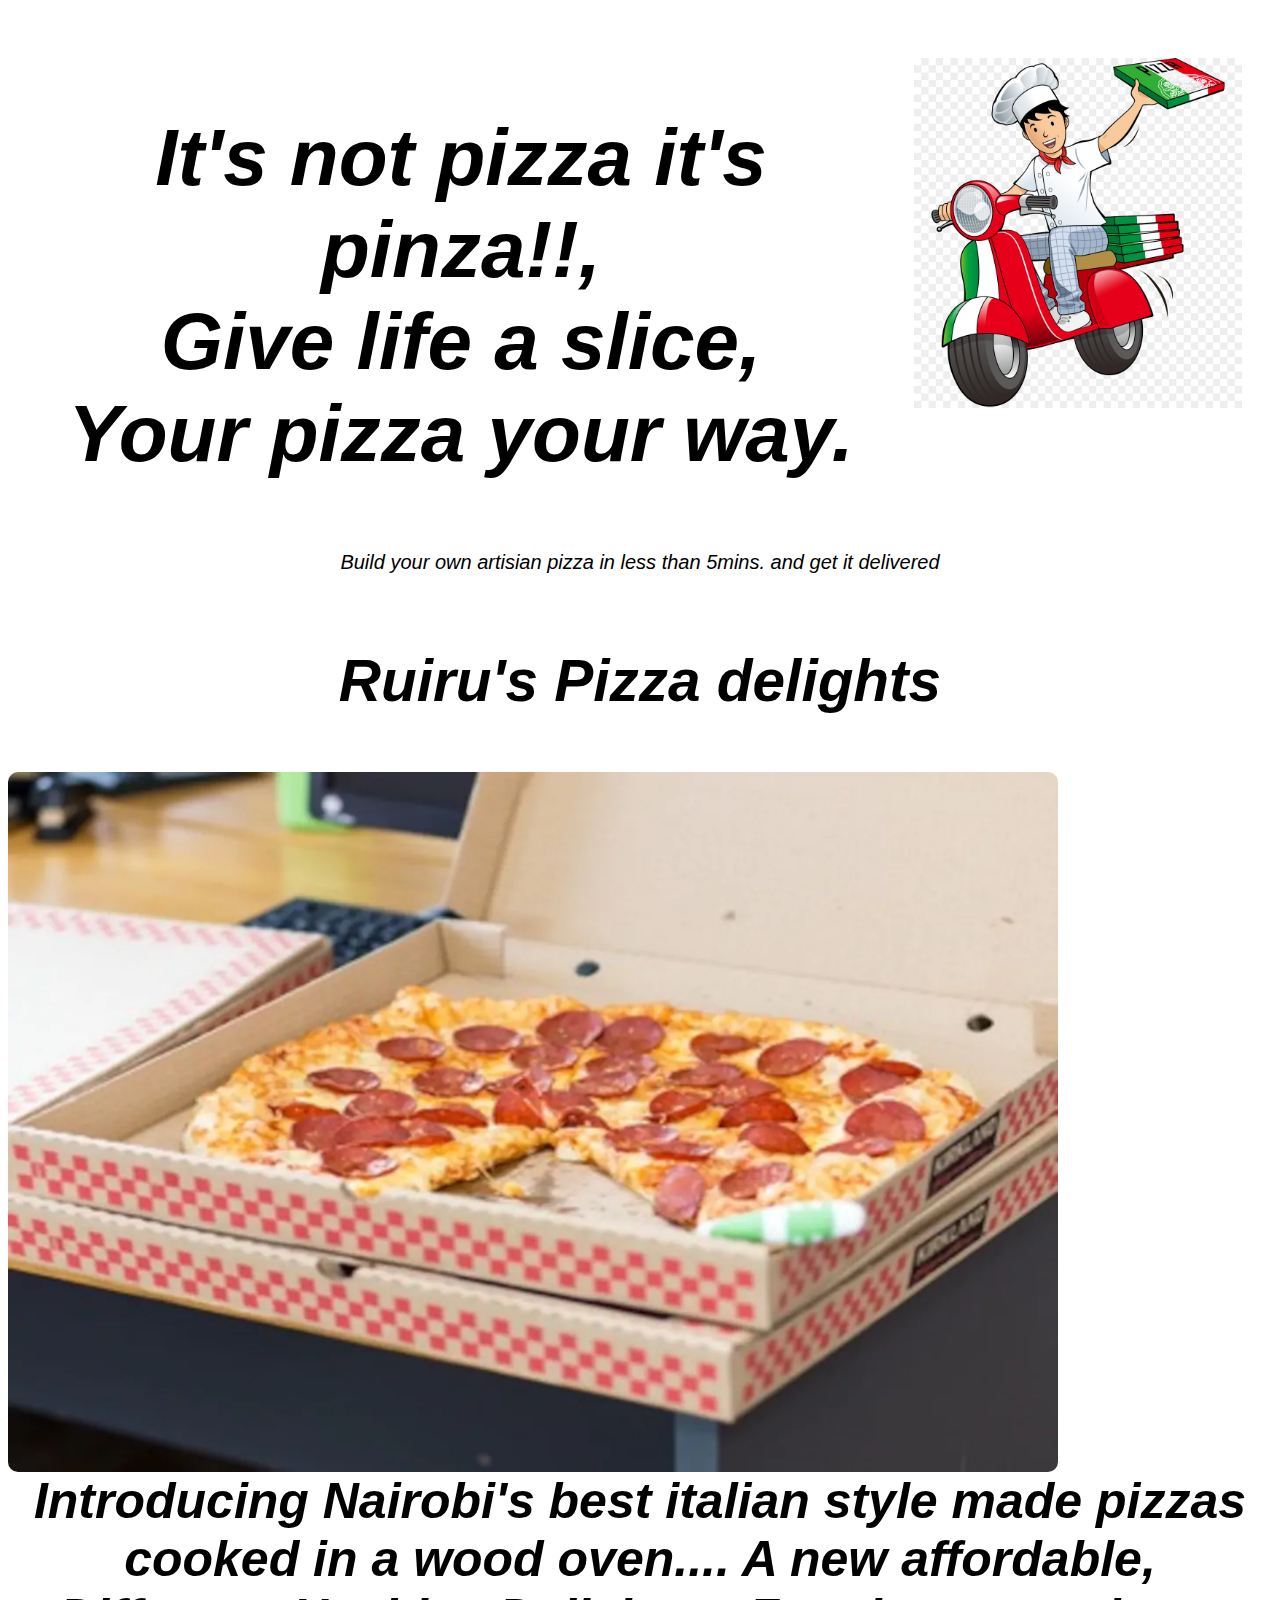
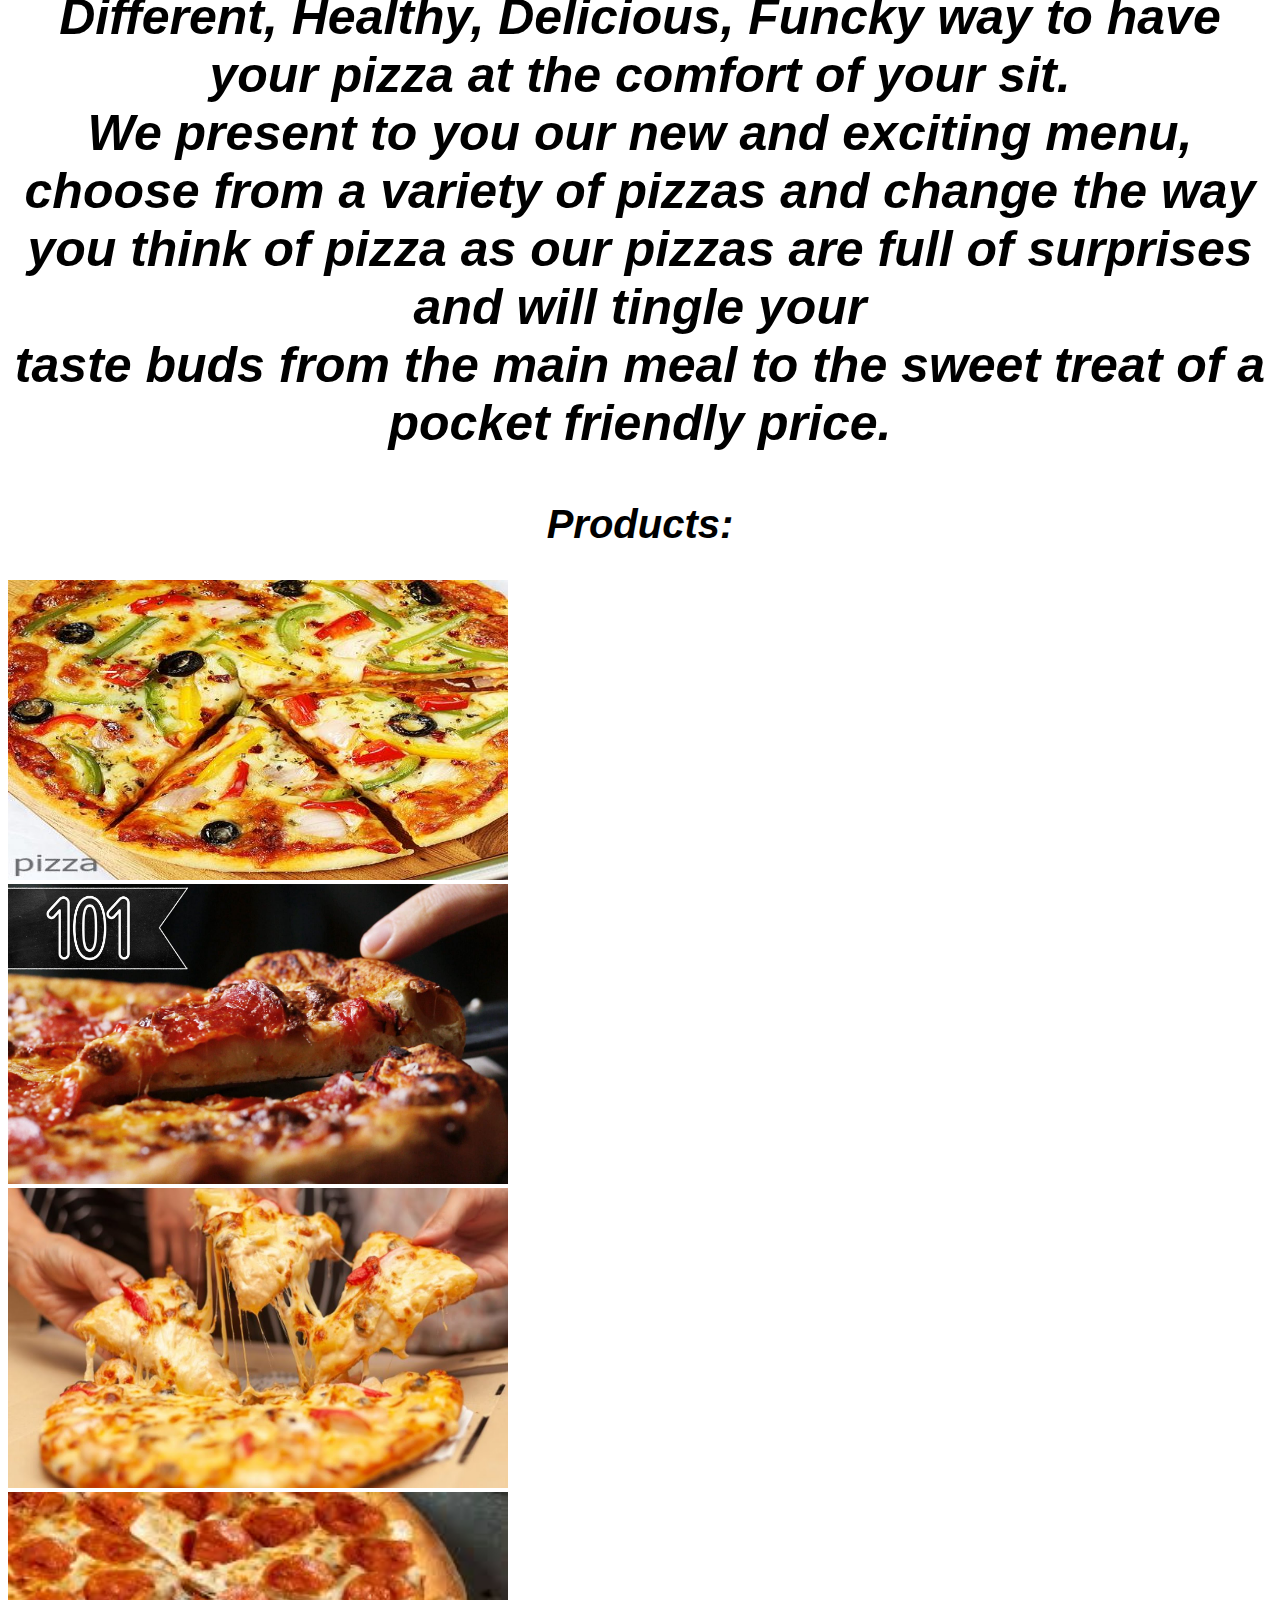
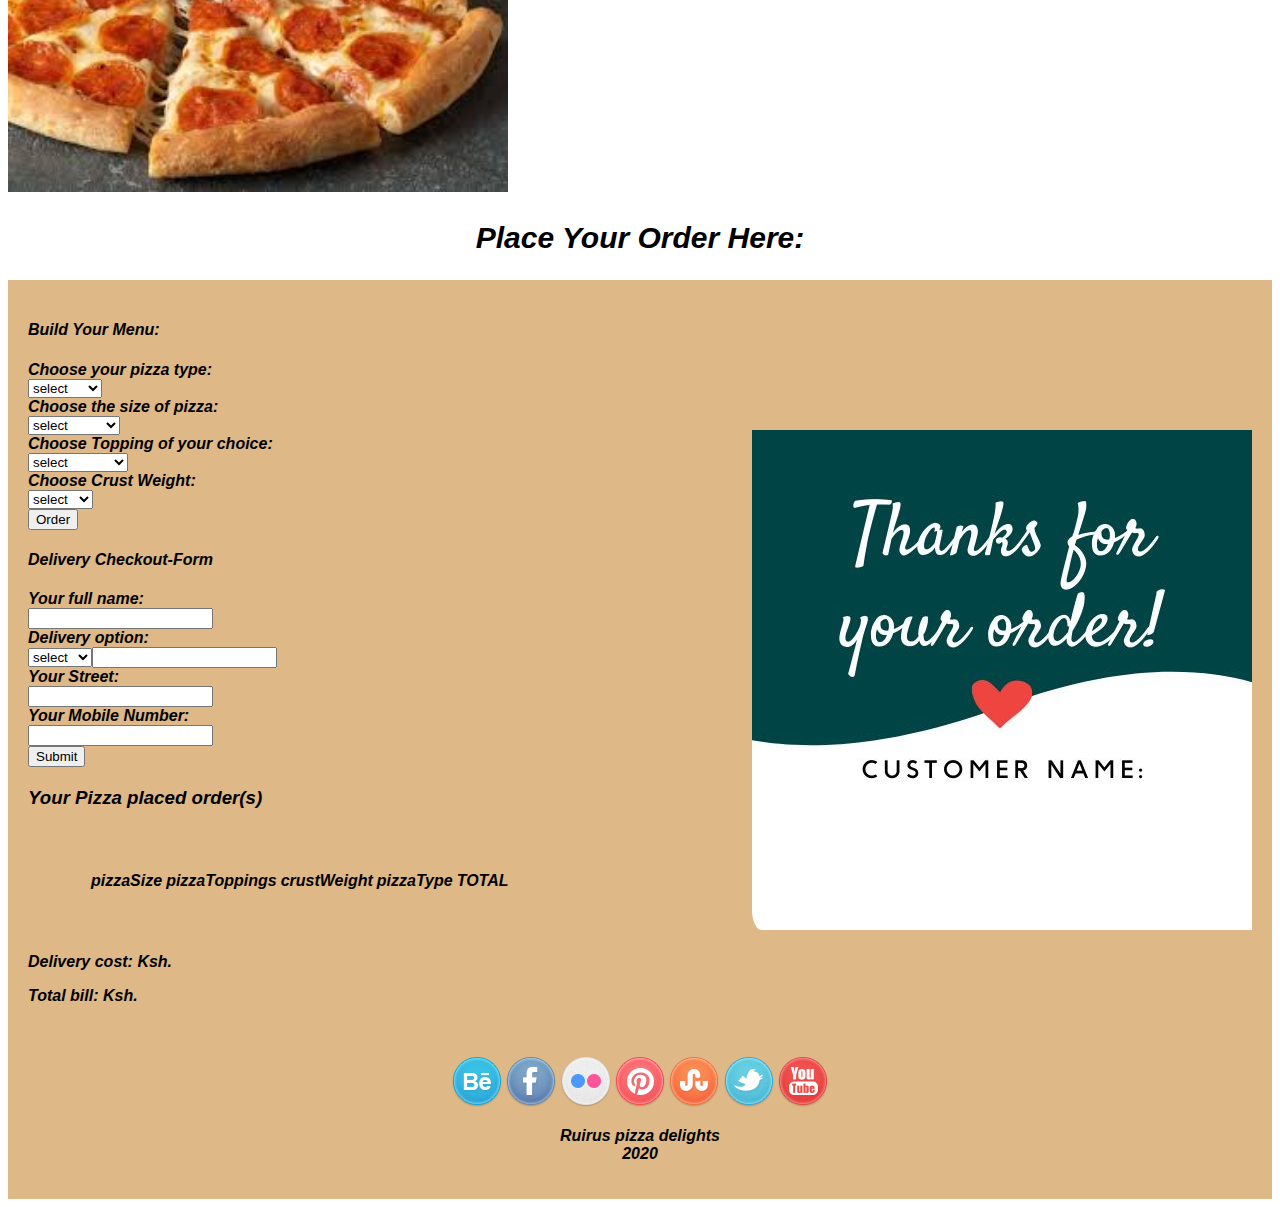
==== index.html @ 7c880b32 "add final changes" ====
<!DOCTYPEhtml>
   <html>

   <head>
      <title>Pizza la delicios</title>
      <meta charset="utf-8">
      <meta name="viewport" content="width=device-width, initial-scale=1 shrink-to-fit=no">
      <link href="css/styles.css" rel="stylesheet" type="text/css">
      <link rel="stylesheet" href="https://cdn.jsdelivr.net/npm/bootstrap@4.5.3/dist/css/bootstrap.min.css"
         integrity="sha384-TX8t27EcRE3e/ihU7zmQxVncDAy5uIKz4rEkgIXeMed4M0jlfIDPvg6uqKI2xXr2" crossorigin="anonymous">
      <script src="javaScript/jquery/jquery-3.5.1.js"></script>
      <script src="javaScript/scripts.js" type="text/javaScript"></script>
   </head>

   <body>
      <div id="jumbotron-fluid">
         <div class="header">
            <img src="images/delivery4.png" alt="delivery image" id="logo">
            <h1>It's not pizza it's pinza!!, <br />Give life a slice, <br /> Your pizza your way. </h1>
            <small class="small">Build your own artisian pizza in less than 5mins. and get it delivered</small>
         </div>
      </div>
      <div class="head">
         <h3>Ruiru's Pizza delights</h3>
         <img src="images/delivery6.webp" alt="delivery image" class="pizzaBox">
         <p>Introducing Nairobi's best italian style made pizzas cooked in a wood oven.... A new affordable,
            Different, Healthy, Delicious, Funcky way to have your pizza at the comfort of your sit.<br /> We
            present to you our new and exciting menu, choose from a variety of pizzas and change the way you think
            of pizza as our pizzas are full of surprises and will tingle your <br />taste buds from the main meal to
            the sweet treat of a pocket friendly price.</p>
      </div>
      <div class="container-fluid">
         <h2 class="products">Products:</h2>
         <div class="row">
            <div class="col-md-3">
               <div class="card-img1">
                  <img src="images/pizza4.jpg" alt="images of chicken pizza" class="image-fluid">
               </div>
            </div>
            <div class="col-md-3">
               <div class="card-img2">
                  <img src="images/pizza1.jpg" alt="images of bbq pizza" class="image-fluid">
               </div>
            </div>
            <div class="col-md-3">
               <div class="card-img3">
                  <img src="images/pizza2.jpg" alt="images of veggie pizza" class="image-fluid">
               </div>
            </div>
            <div class="col-md-3">
               <div class="card-img4">
                  <img src="images/pizza3.jpeg" alt="images of meat pizza" class="image-fluid">
               </div>
            </div>
         </div>
      </div>
      <h2>Place Your Order Here:</h2>
      <img src="images/thankyou.jpeg" alt="delivery image" id="thankyou">
      <div class="form">
         <div id="row">
            <div class="col-md-8">
               <h4 class="menu">Build Your Menu:</h4>
               <form id="myForm">
                  <div class="form-group">
                     <label for="pizzaType">Choose your pizza type:</label> </br>
                     <select id="pizzaType" name="pizzatype" class="form-control" required>
                        <option value="select">select</option>
                        <option value="Bbq">Bbq</option>
                        <option value="Chicken">Chicken</option>
                        <option value="Hawaian">Hawaian</option>
                        <option value="Veggie">veggie</option>
                     </select>
                  </div>
                  <div class="form-group">
                     <label for="pizzaSize">Choose the size of pizza:</label> <br />
                     <select id="pizzaSize" name="pizzaSize" class="form-control" required>
                        <option value="Select">select</option>
                        <option value="Small">Small</option>
                        <option value="Regular">Regular</option>
                        <option value="Large">Large</option>
                        <option value="Extra-Large">Extra-Large</option>
                     </select>
                  </div>
                  <div class="form-group">
                     <label for="toppings">Choose Topping of your choice:</label> <br />
                     <select id="pizzaToppings" name="pizzaToppings" class="form-control" required>
                        <option value="select">select</option>
                        <option value="Bacon">Bacon</option>
                        <option value="Cheese">Extra cheese</option>
                        <option value="Meat">Meat</option>
                        <option value="Chicken">Chicken</option>
                     </select>
                  </div>
                  <div class="form-group">
                     <label for="crust">Choose Crust Weight:</label> <br />
                     <select id="crustWeight" name="crustWeight" class="form-control" required>
                        <option value="select">select</option>
                        <option value="Thin">Thin</option>
                        <option value="Thick">Thick</option>
                        <option value="Double">Double</option>
                        <option value="Crispy">Crispy</option>
                     </select>
                  </div>
                  <button class="btn btn-primary">Order</button>
               </form>
            </div>
            <div class="col-md-8 checkout-options hidden">
               <form id="checkout-form">
                  <h4 class="delivery">Delivery Checkout-Form</h4>
                  <div class="form-group">
                     <label for="name">Your full name:</label> <br />
                     <input type="text" class="form-control" id="name" required />
                  </div>
                  <div class="form-group">
                     <label for="delivery">Delivery option:</label>
                     <br />
                     <select id="delivery-option" name="delivery" class="form-control" required>
                        <br />
                        <option value="select">select</option>
                        <option value="collect">Collect</option>
                        <option value="deliver">Deliver</option>
                  </div>
                  <button class="btn btn-primary">Send</button>
               </form>
            </div>     
         <div class="col-md-8">
            <h4 class="address">Delivery Point:</h4>
            <form id="delivery-form">
               <div class="form-group">
                  <label for="name">Your county:</label> <br />
                  <input type="text" class="form-control" id="county" required />
               </div>
               <div class="form-group">
                  <label for="name">Your Street:</label> <br />
                  <input type="text" class="form-control" id="street" required />
               </div>
               <div class="form-group">
                  <label for="name">Your Mobile Number:</label> <br />
                  <input type="number" class="form-control" id="number" required />
               </div>
               <button class="btn btn-primary">Submit</button>
            </form>
         </div>
      </div>
      <div class="col-md-8 hidden" id="orders">
         <h3 id="header">Your Pizza placed order(s)</h3>
         <table class="table" class="navbar-nav">
            <thead>
               <tr>
                  <th scope="col">pizzaSize</th>
                  <th scope="col">pizzaToppings</th>
                  <th scope="col">crustWeight</th>
                  <th scope="col">pizzaType</th>
                  <th scope="col"><b>TOTAL</b></th>
               </tr>
            </thead>
            <tbody id="bill-summary"></tbody>
      </div>
      </table>
      <p class="delivery-cost hidden">
         Delivery cost: Ksh. <span id="delivery-amount"></span>
      </p>
      <p class="total-amount hidden">
         Total bill: Ksh. <span id="total-amount"></span>
      </p>
      <br /><br />
      <div id="footer">
         <img src="images/social/behance.png">
         <img src="images/social/facebook.png">
         <img src="images/social/flickr.png">
         <img src="images/social/pinterest.png">
         <img src="images/social/stumble_upon.png">
         <img src="images/social/twitter.png">
         <img src="images/social/you_tube.png">
         <p>Ruirus pizza delights <br />2020</p>
      </div>
   </body>
   <script src="https://code.jquery.com/jquery-3.2.1.slim.min.js"
      integrity="sha384-KJ3o2DKtIkvYIK3UENzmM7KCkRr/rE9/Qpg6aAZGJwFDMVNA/GpGFF93hXpG5KkN"
      crossorigin="anonymous"></script>
   <script src="https://cdnjs.cloudflare.com/ajax/libs/popper.js/1.12.9/umd/popper.min.js"
      integrity="sha384-ApNbgh9B+Y1QKtv3Rn7W3mgPxhU9K/ScQsAP7hUibX39j7fakFPskvXusvfa0b4Q"
      crossorigin="anonymous"></script>
   <script src="https://maxcdn.bootstrapcdn.com/bootstrap/4.0.0/js/bootstrap.min.js"
      integrity="sha384-JZR6Spejh4U02d8jOt6vLEHfe/JQGiRRSQQxSfFWpi1MquVdAyjUar5+76PVCmYl"
      crossorigin="anonymous"></script>

   </html>
---- css/styles.css ----
#jumbotron-fluid { 
        /* background-image: url(../images/delivery\ logo.jpg); */
        /* height: 600px; */
        text-align: center;
        color: black;
        display:cover;
       }
.head {
    text-align: center;
    padding-top: 10px;
    font-size: 50px;
    }
.pizza {
    float: left;
    margin-right: 10px;
    border-radius: 10px;
    
    }
body { 
    font-family: 'Trebuchet MS', 'Lucida Sans Unicode', 'Lucida Grande', 'Lucida Sans', Arial, sans-serif;
    font-style: italic;
    font-weight: bold;
    }
.header {
    text-align: center;
    font-weight: border;
    font-family: -apple-system, BlinkMacSystemFont, 'Segoe UI', Roboto, Oxygen, Ubuntu, Cantarell, 'Open Sans', 'Helvetica Neue', sans-serif;
    font-size: 40px;
    padding-top: 50px;
    }
.small {
    font-weight: lighter;
    font-style: italic;
    font-size: 20px;
    color: black;
    }
#logo {
    float: right;
    height: 350px;
    background: transparent;
    padding-right: 30px;
    font-weight: lighter;    
    } 
.pizzaBox {
           float: left;
           height: 700px;
           border-radius: 10px;
           margin-right: 10px;
          }
.image-fluid {
               max-width: 100%;
               height: 300px;
               width: 500px;
               background-color: transparent;
             }
.products {
           font-weight: bolder;
           font-family: -apple-system, BlinkMacSystemFont, 'Segoe UI', Roboto, Oxygen, Ubuntu, Cantarell, 'Open Sans', 'Helvetica Neue', sans-serif;
           font-style: italic;
           font-size: 40px;
          }                 
.footer {
         text-align: center;
         padding-top: 20px;
    }
    
.table {
    padding: 30px;
    margin: 30px;
    }
 #header {
           margin-top: 20px;
         }
.form-group {
            overflow: hidden;
           }
h2 {
         font-size: 30px;
         font-weight: bolder;
         text-align: center;
         font-family: -apple-system, BlinkMacSystemFont, 'Segoe UI', Roboto, Oxygen, Ubuntu, Cantarell, 'Open Sans', 'Helvetica Neue', sans-serif;
    }
.form {
        background-color: burlywood;
        display: transparent;
        padding: 20px;
}
#footer {
          text-align: center;
}
#thankyou {
            float: right;
            border-radius: 20px;
            background-color: transparent;
            padding-right: 20px;
            padding-top: 150px;
            padding-left: 10px;
}
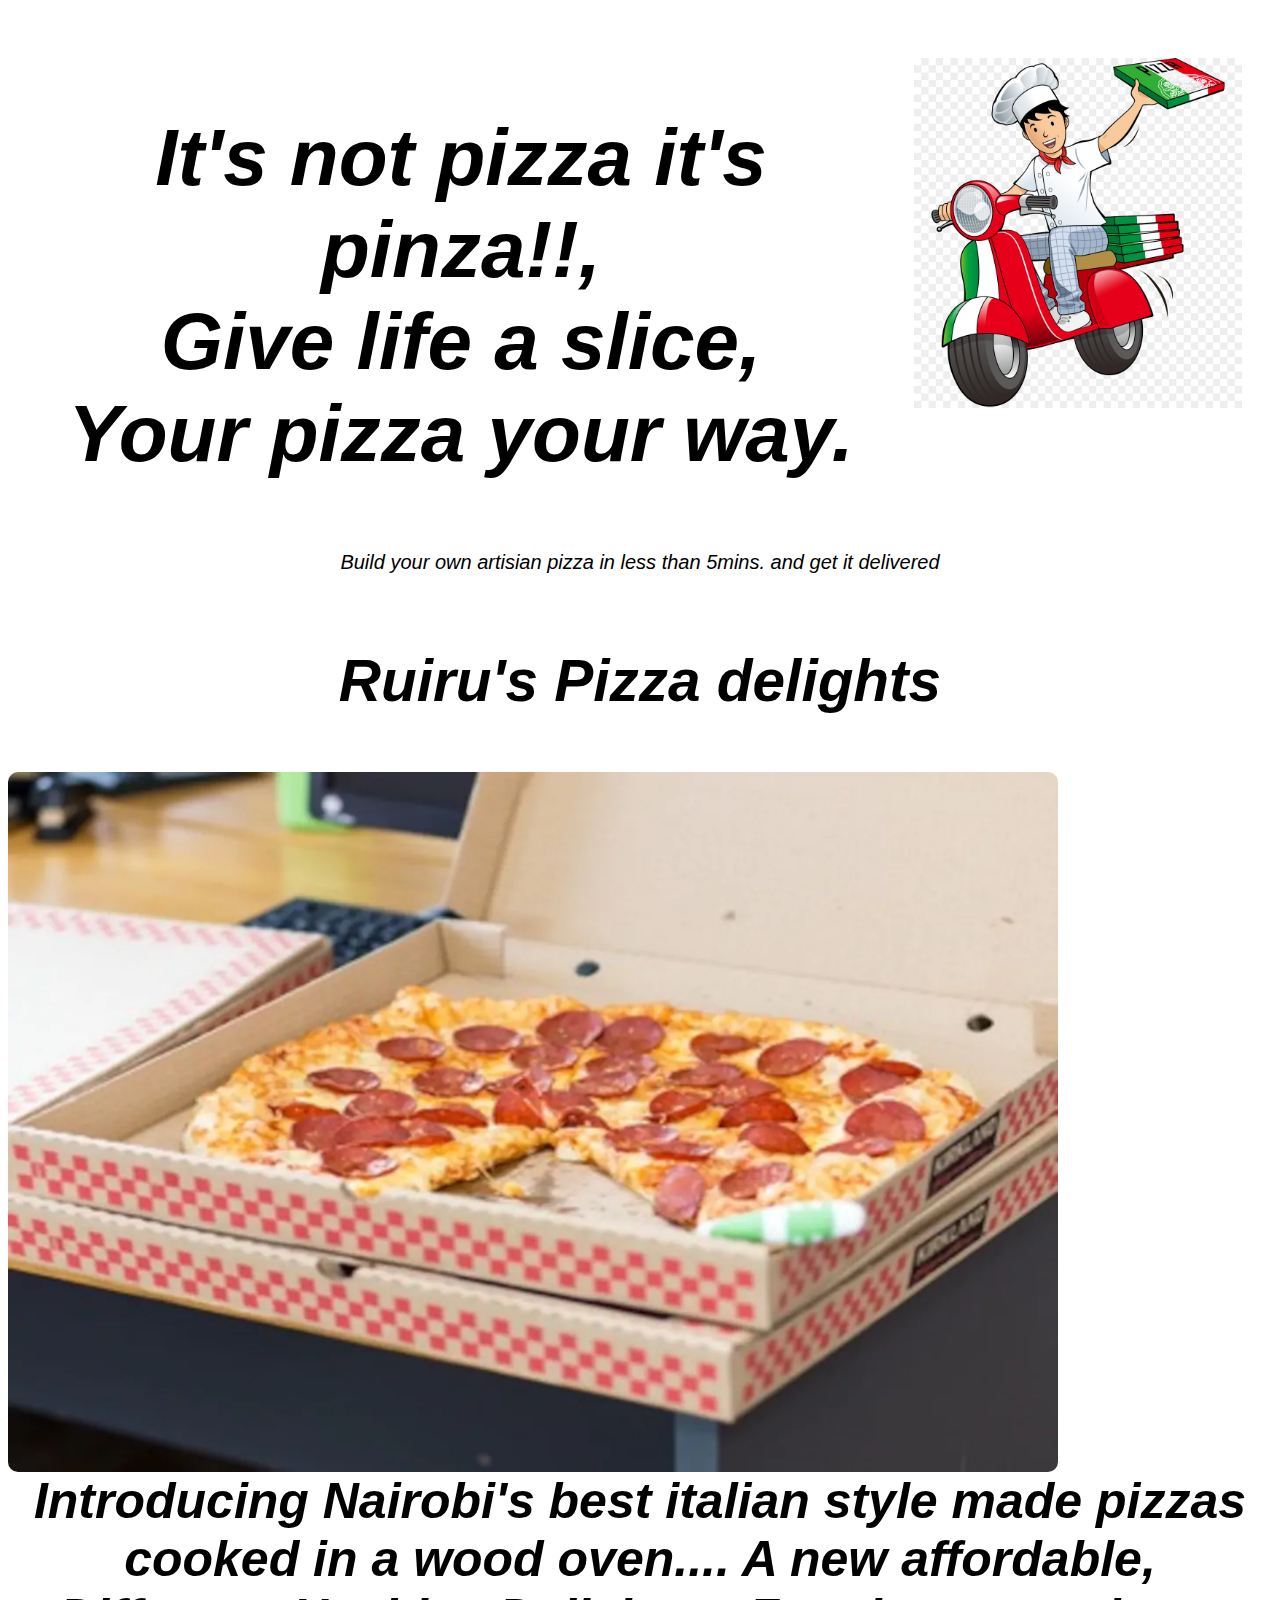
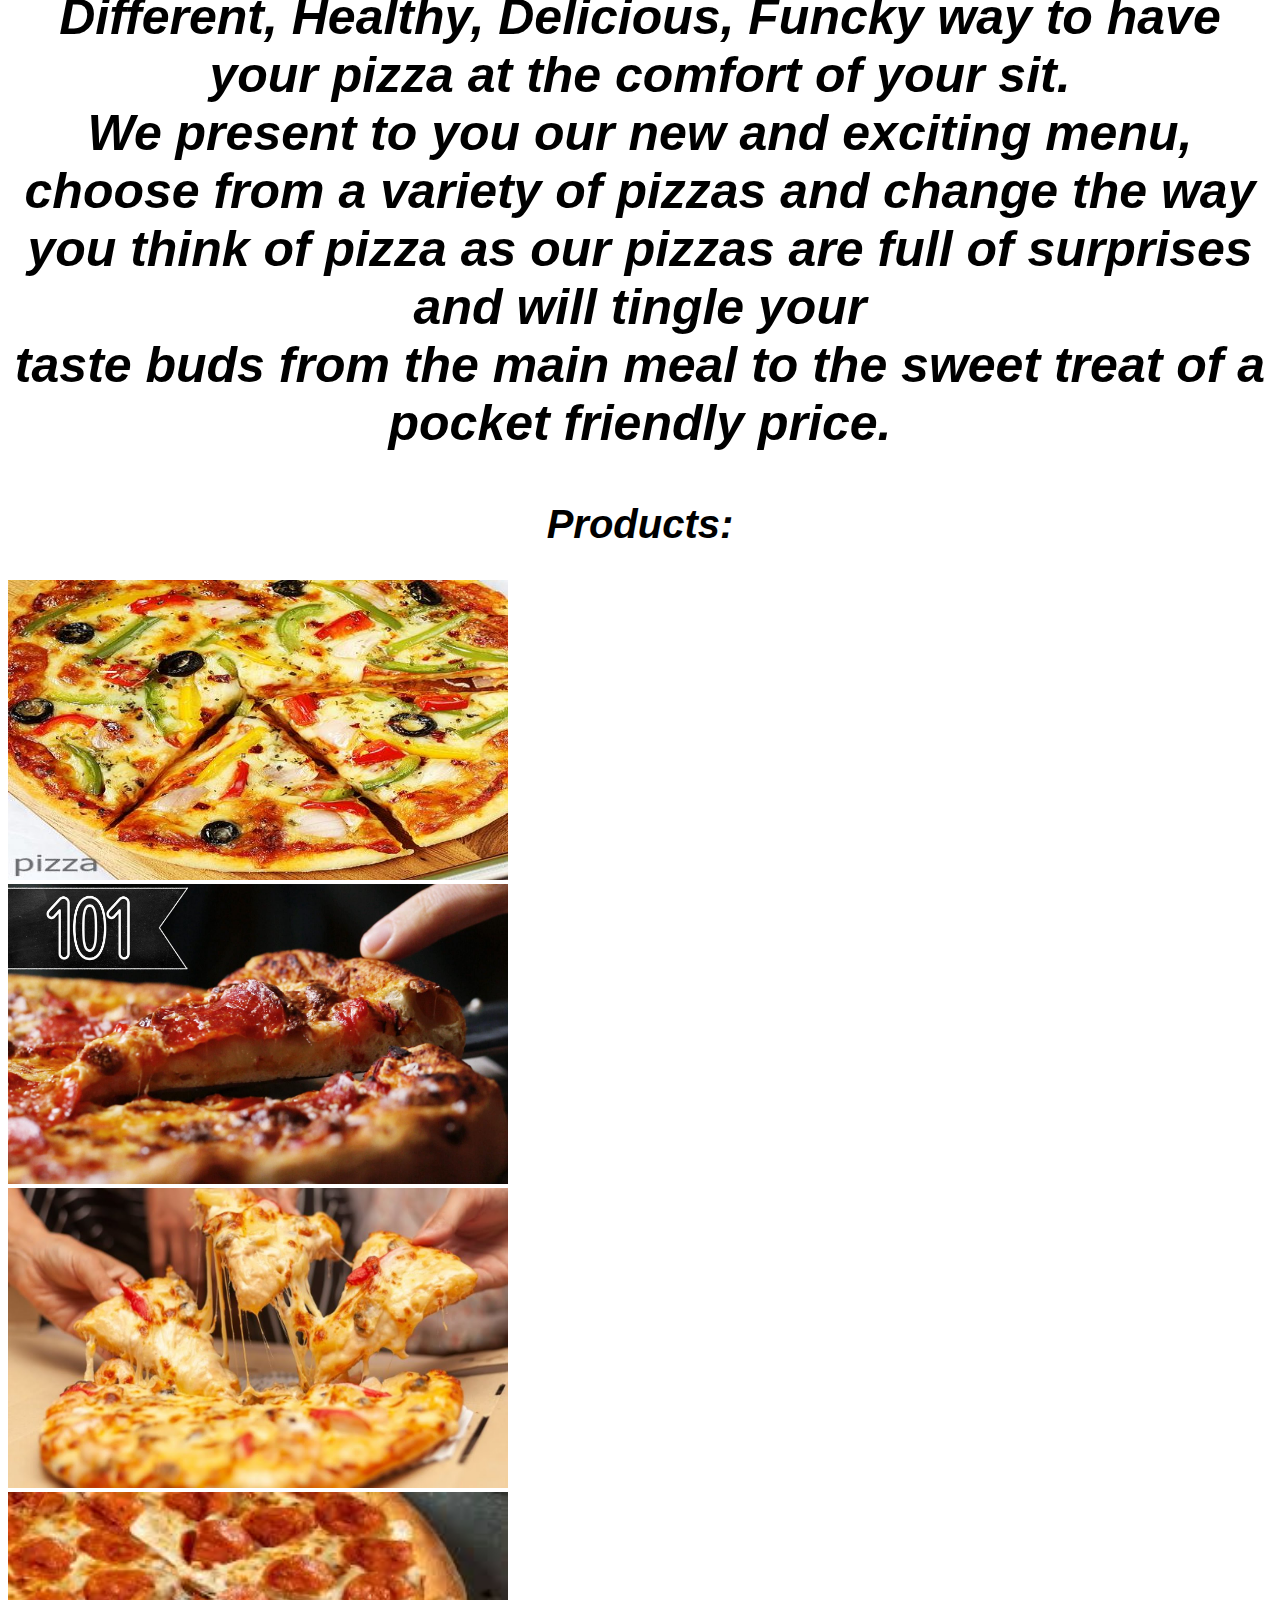
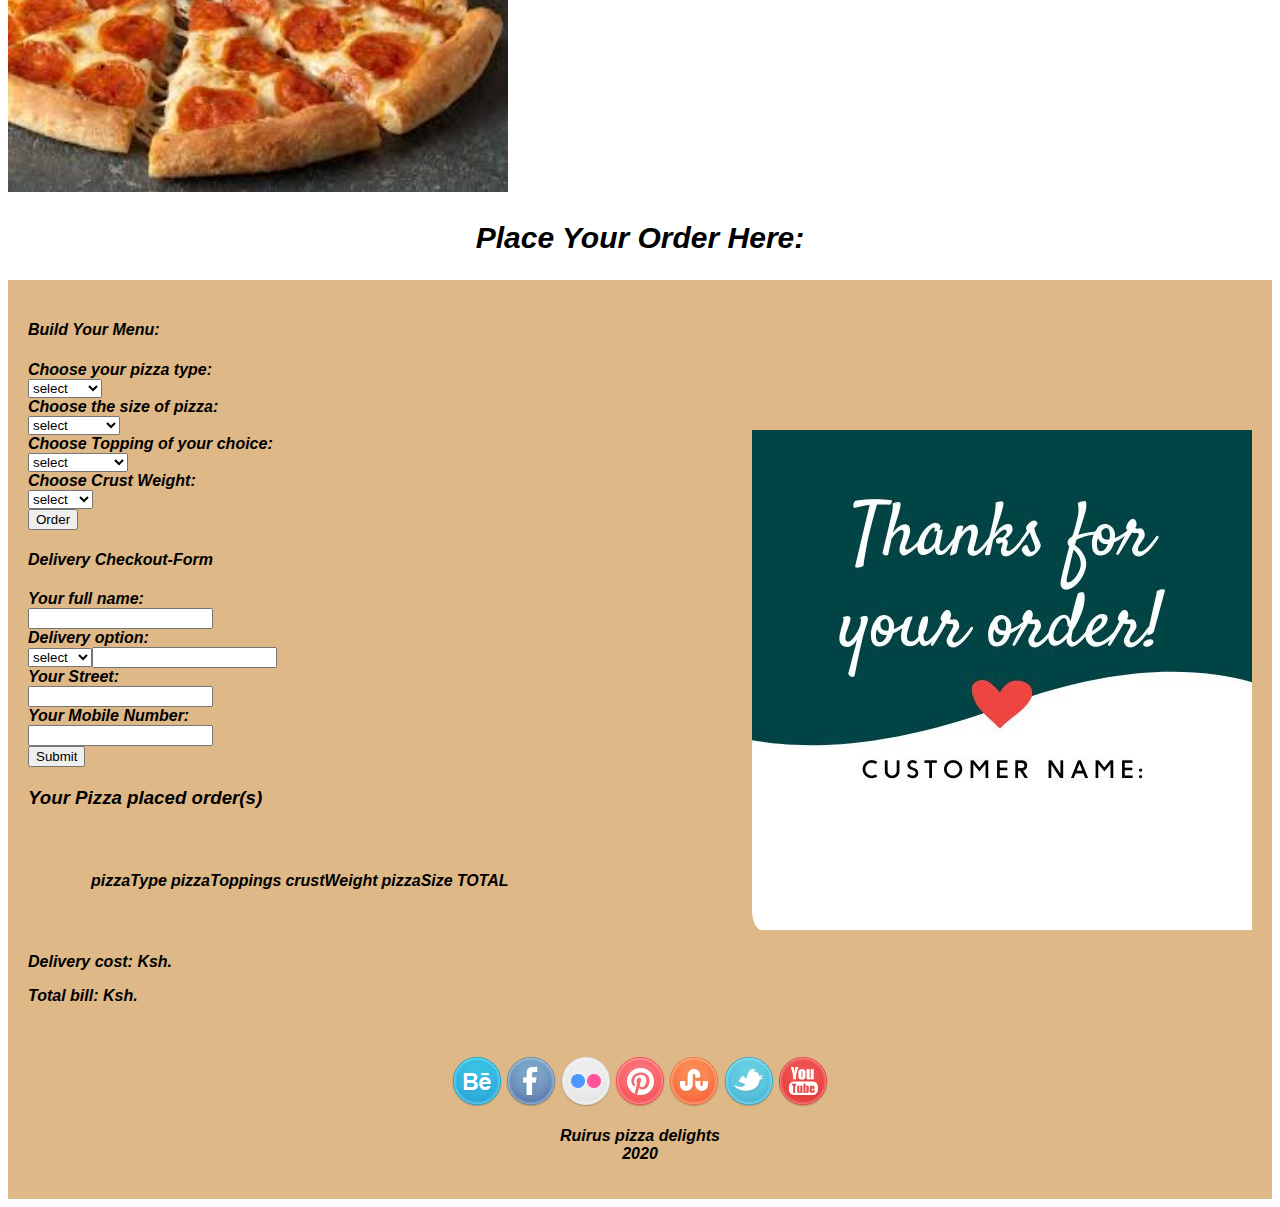
==== commit 8cdf8262: "add final changes" ====
--- a/index.html
+++ b/index.html
@@ -122,58 +122,58 @@
                   </div>
                   <button class="btn btn-primary">Send</button>
                </form>
-            </div>     
-         <div class="col-md-8">
-            <h4 class="address">Delivery Point:</h4>
-            <form id="delivery-form">
-               <div class="form-group">
-                  <label for="name">Your county:</label> <br />
-                  <input type="text" class="form-control" id="county" required />
-               </div>
-               <div class="form-group">
-                  <label for="name">Your Street:</label> <br />
-                  <input type="text" class="form-control" id="street" required />
-               </div>
-               <div class="form-group">
-                  <label for="name">Your Mobile Number:</label> <br />
-                  <input type="number" class="form-control" id="number" required />
-               </div>
-               <button class="btn btn-primary">Submit</button>
-            </form>
+            </div>
+            <div class="col-md-8">
+               <h4 class="address">Delivery Point:</h4>
+               <form id="delivery-form">
+                  <div class="form-group">
+                     <label for="name">Your county:</label> <br />
+                     <input type="text" class="form-control" id="county" required />
+                  </div>
+                  <div class="form-group">
+                     <label for="name">Your Street:</label> <br />
+                     <input type="text" class="form-control" id="street" required />
+                  </div>
+                  <div class="form-group">
+                     <label for="name">Your Mobile Number:</label> <br />
+                     <input type="number" class="form-control" id="number" required />
+                  </div>
+                  <button class="btn btn-primary">Submit</button>
+               </form>
+            </div>
          </div>
-      </div>
-      <div class="col-md-8 hidden" id="orders">
-         <h3 id="header">Your Pizza placed order(s)</h3>
-         <table class="table" class="navbar-nav">
-            <thead>
-               <tr>
-                  <th scope="col">pizzaSize</th>
-                  <th scope="col">pizzaToppings</th>
-                  <th scope="col">crustWeight</th>
-                  <th scope="col">pizzaType</th>
-                  <th scope="col"><b>TOTAL</b></th>
-               </tr>
-            </thead>
-            <tbody id="bill-summary"></tbody>
-      </div>
-      </table>
-      <p class="delivery-cost hidden">
-         Delivery cost: Ksh. <span id="delivery-amount"></span>
-      </p>
-      <p class="total-amount hidden">
-         Total bill: Ksh. <span id="total-amount"></span>
-      </p>
-      <br /><br />
-      <div id="footer">
-         <img src="images/social/behance.png">
-         <img src="images/social/facebook.png">
-         <img src="images/social/flickr.png">
-         <img src="images/social/pinterest.png">
-         <img src="images/social/stumble_upon.png">
-         <img src="images/social/twitter.png">
-         <img src="images/social/you_tube.png">
-         <p>Ruirus pizza delights <br />2020</p>
-      </div>
+         <div class="col-md-8 hidden" id="orders">
+            <h3 id="header">Your Pizza placed order(s)</h3>
+            <table class="table" class="navbar-nav">
+               <thead>
+                  <tr>
+                     <th scope="col">pizzaType</th>
+                     <th scope="col">pizzaToppings</th>
+                     <th scope="col">crustWeight</th>
+                     <th scope="col">pizzaSize</th>
+                     <th scope="col"><b>TOTAL</b></th>
+                  </tr>
+               </thead>
+               <tbody id="bill-summary"></tbody>
+         </div>
+         </table>
+         <p class="delivery-cost hidden">
+            Delivery cost: Ksh. <span id="delivery-amount"></span>
+         </p>
+         <p class="total-amount hidden">
+            Total bill: Ksh. <span id="total-amount"></span>
+         </p>
+         <br /><br />
+         <div id="footer">
+            <img src="images/social/behance.png">
+            <img src="images/social/facebook.png">
+            <img src="images/social/flickr.png">
+            <img src="images/social/pinterest.png">
+            <img src="images/social/stumble_upon.png">
+            <img src="images/social/twitter.png">
+            <img src="images/social/you_tube.png">
+            <p>Ruirus pizza delights <br />2020</p>
+         </div>
    </body>
    <script src="https://code.jquery.com/jquery-3.2.1.slim.min.js"
       integrity="sha384-KJ3o2DKtIkvYIK3UENzmM7KCkRr/rE9/Qpg6aAZGJwFDMVNA/GpGFF93hXpG5KkN"
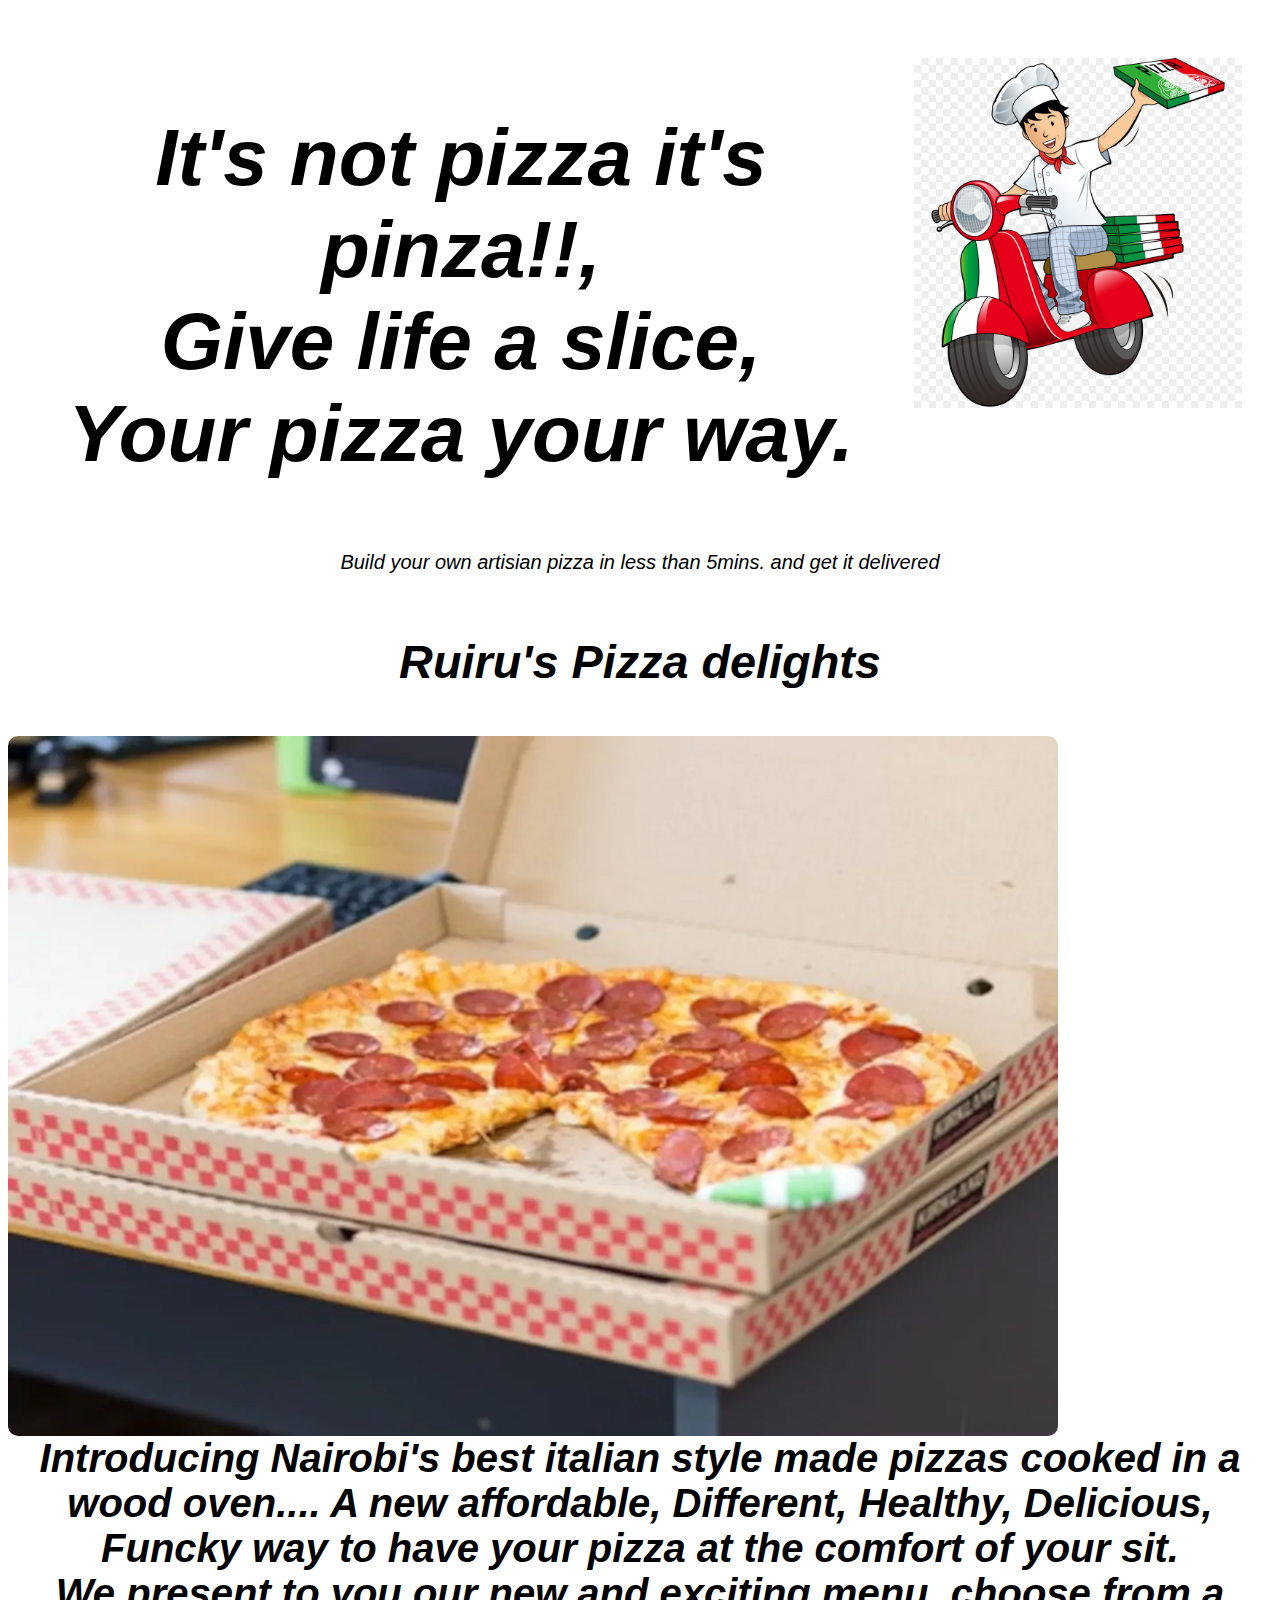
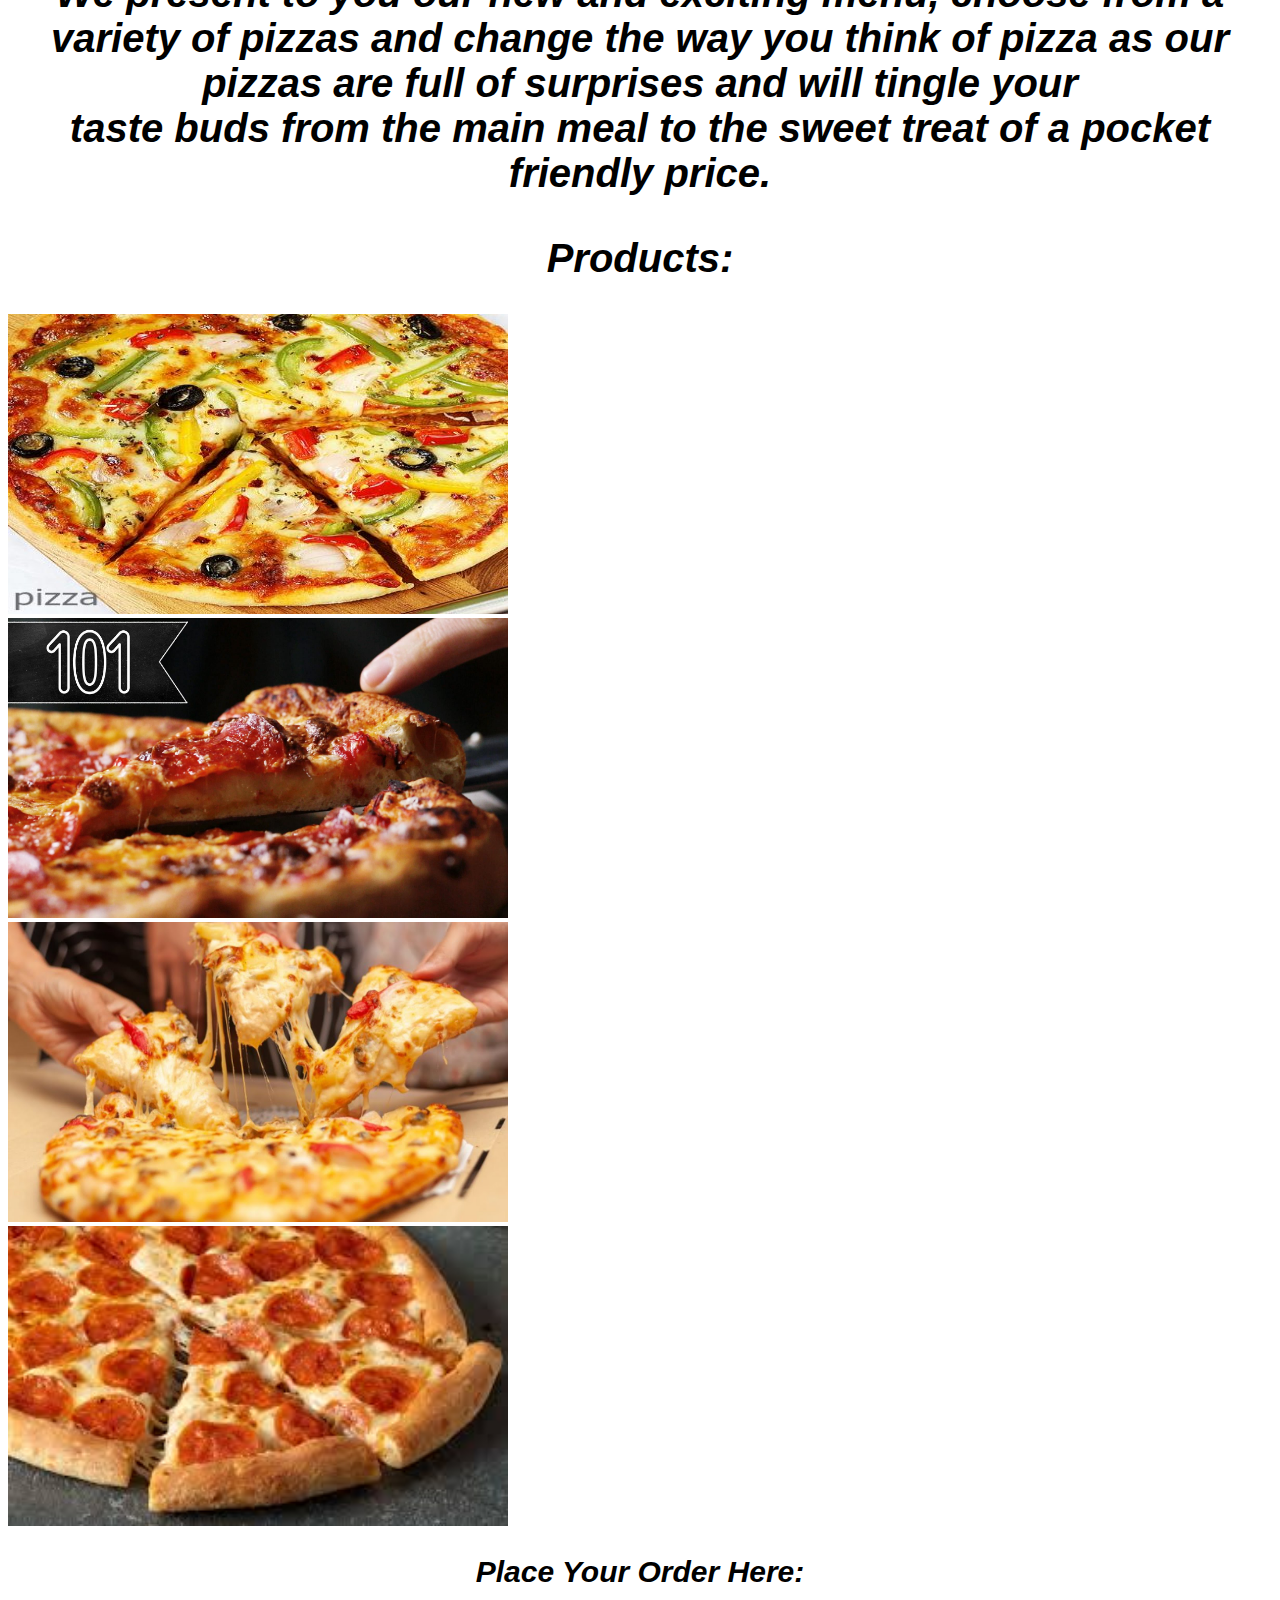
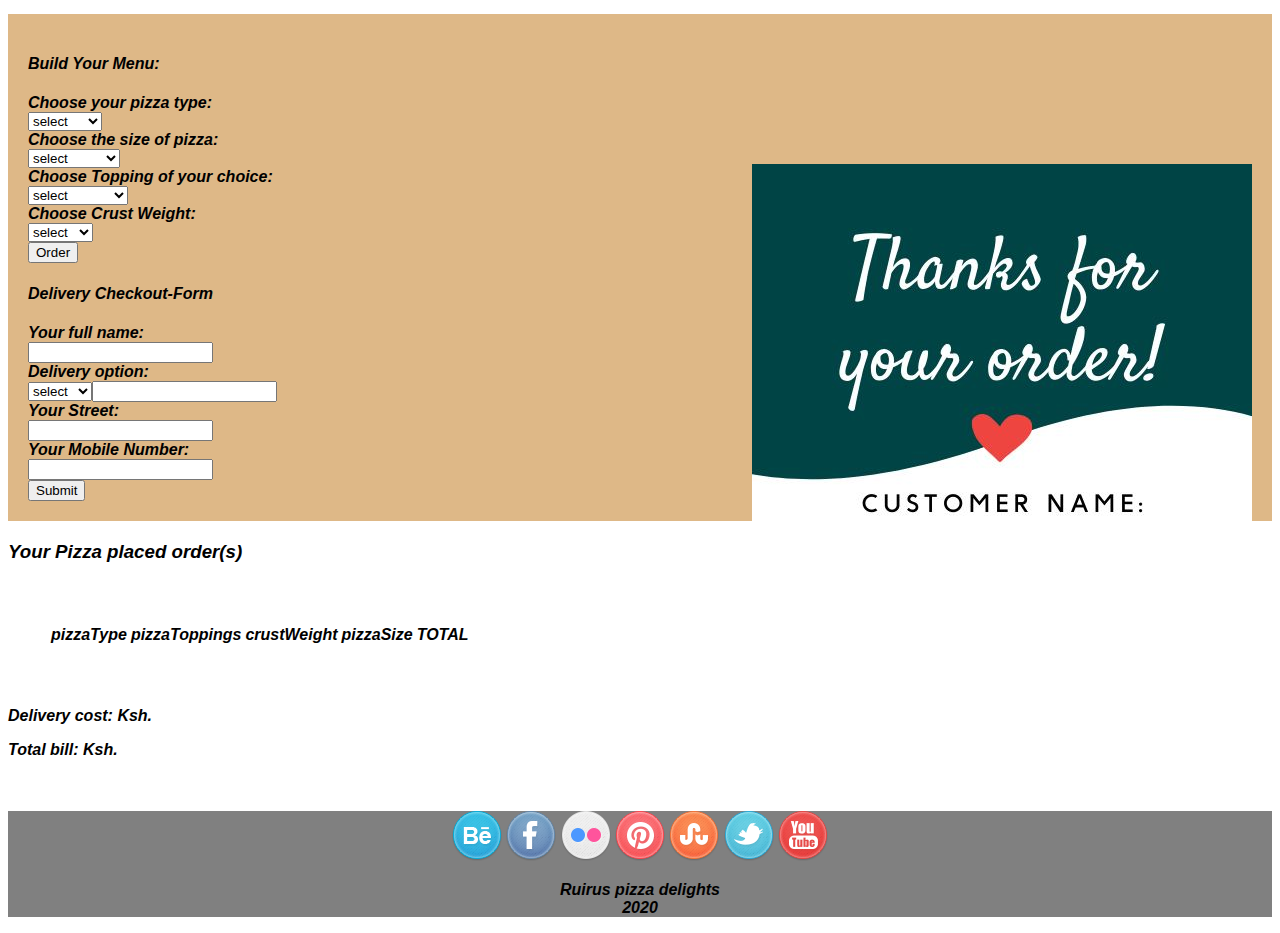
==== commit 7f8c8080: "add changes" ====
--- a/index.html
+++ b/index.html
@@ -141,6 +141,7 @@
                   <button class="btn btn-primary">Submit</button>
                </form>
             </div>
+            </div>
          </div>
          <div class="col-md-8 hidden" id="orders">
             <h3 id="header">Your Pizza placed order(s)</h3>
@@ -156,6 +157,7 @@
                </thead>
                <tbody id="bill-summary"></tbody>
          </div>
+      </div>
          </table>
          <p class="delivery-cost hidden">
             Delivery cost: Ksh. <span id="delivery-amount"></span>
@@ -164,6 +166,8 @@
             Total bill: Ksh. <span id="total-amount"></span>
          </p>
          <br /><br />
+         <div class="row">
+            <div class="col-md-12">
          <div id="footer">
             <img src="images/social/behance.png">
             <img src="images/social/facebook.png">
@@ -174,6 +178,8 @@
             <img src="images/social/you_tube.png">
             <p>Ruirus pizza delights <br />2020</p>
          </div>
+      </div>
+      </div>
    </body>
    <script src="https://code.jquery.com/jquery-3.2.1.slim.min.js"
       integrity="sha384-KJ3o2DKtIkvYIK3UENzmM7KCkRr/rE9/Qpg6aAZGJwFDMVNA/GpGFF93hXpG5KkN"
--- a/css/styles.css
+++ b/css/styles.css
@@ -8,7 +8,7 @@
 .head {
     text-align: center;
     padding-top: 10px;
-    font-size: 50px;
+    font-size: 40px;
     }
 .pizza {
     float: left;
@@ -62,14 +62,18 @@
 .footer {
          text-align: center;
          padding-top: 20px;
+         background-color: gray;
     }
     
 .table {
     padding: 30px;
     margin: 30px;
+    padding-left: 10px;
+    border-width: 0ch;
     }
  #header {
            margin-top: 20px;
+           font-weight: bold;
          }
 .form-group {
             overflow: hidden;
@@ -87,6 +91,7 @@
 }
 #footer {
           text-align: center;
+          background-color: gray;
 }
 #thankyou {
             float: right;
@@ -96,4 +101,10 @@
             padding-top: 150px;
             padding-left: 10px;
 }
+.delivery-cost {
+                 font-weight: bold;
+}
+.total-amount {
+                font-weight: bold
+}
     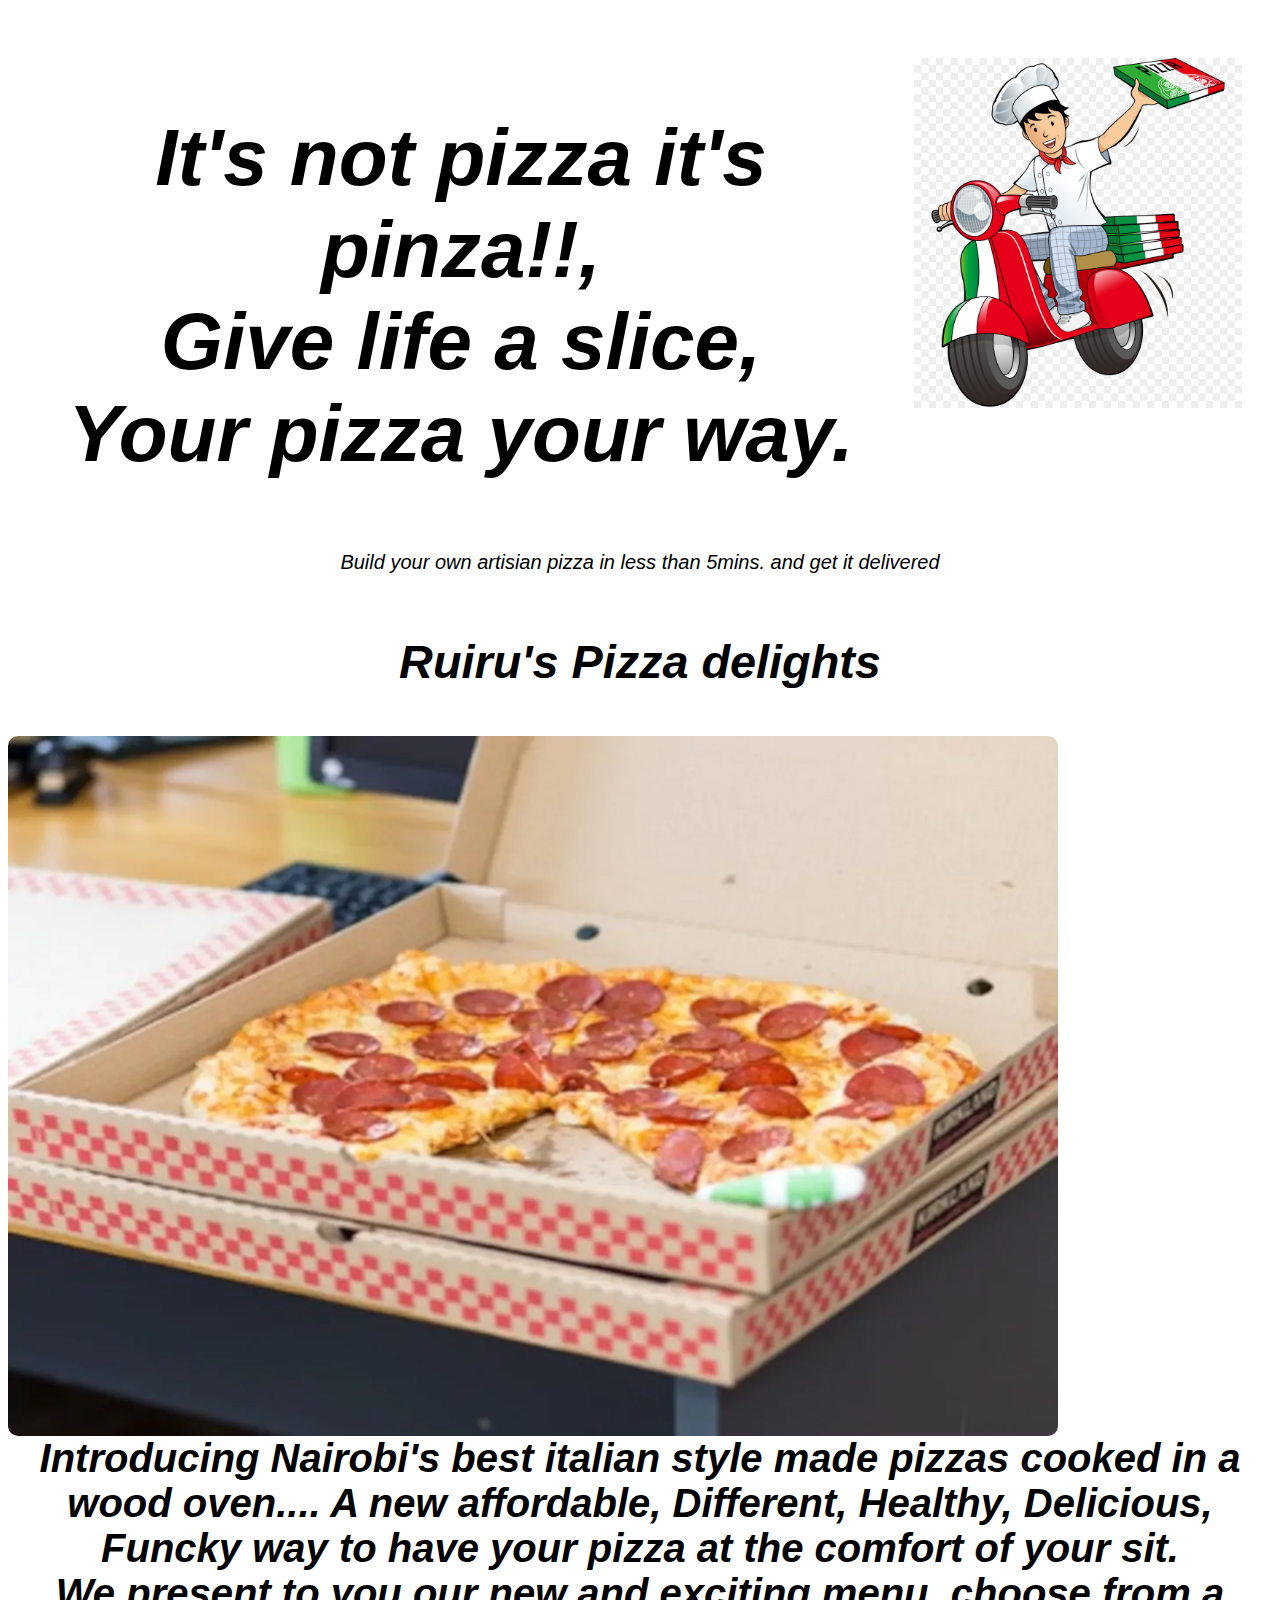
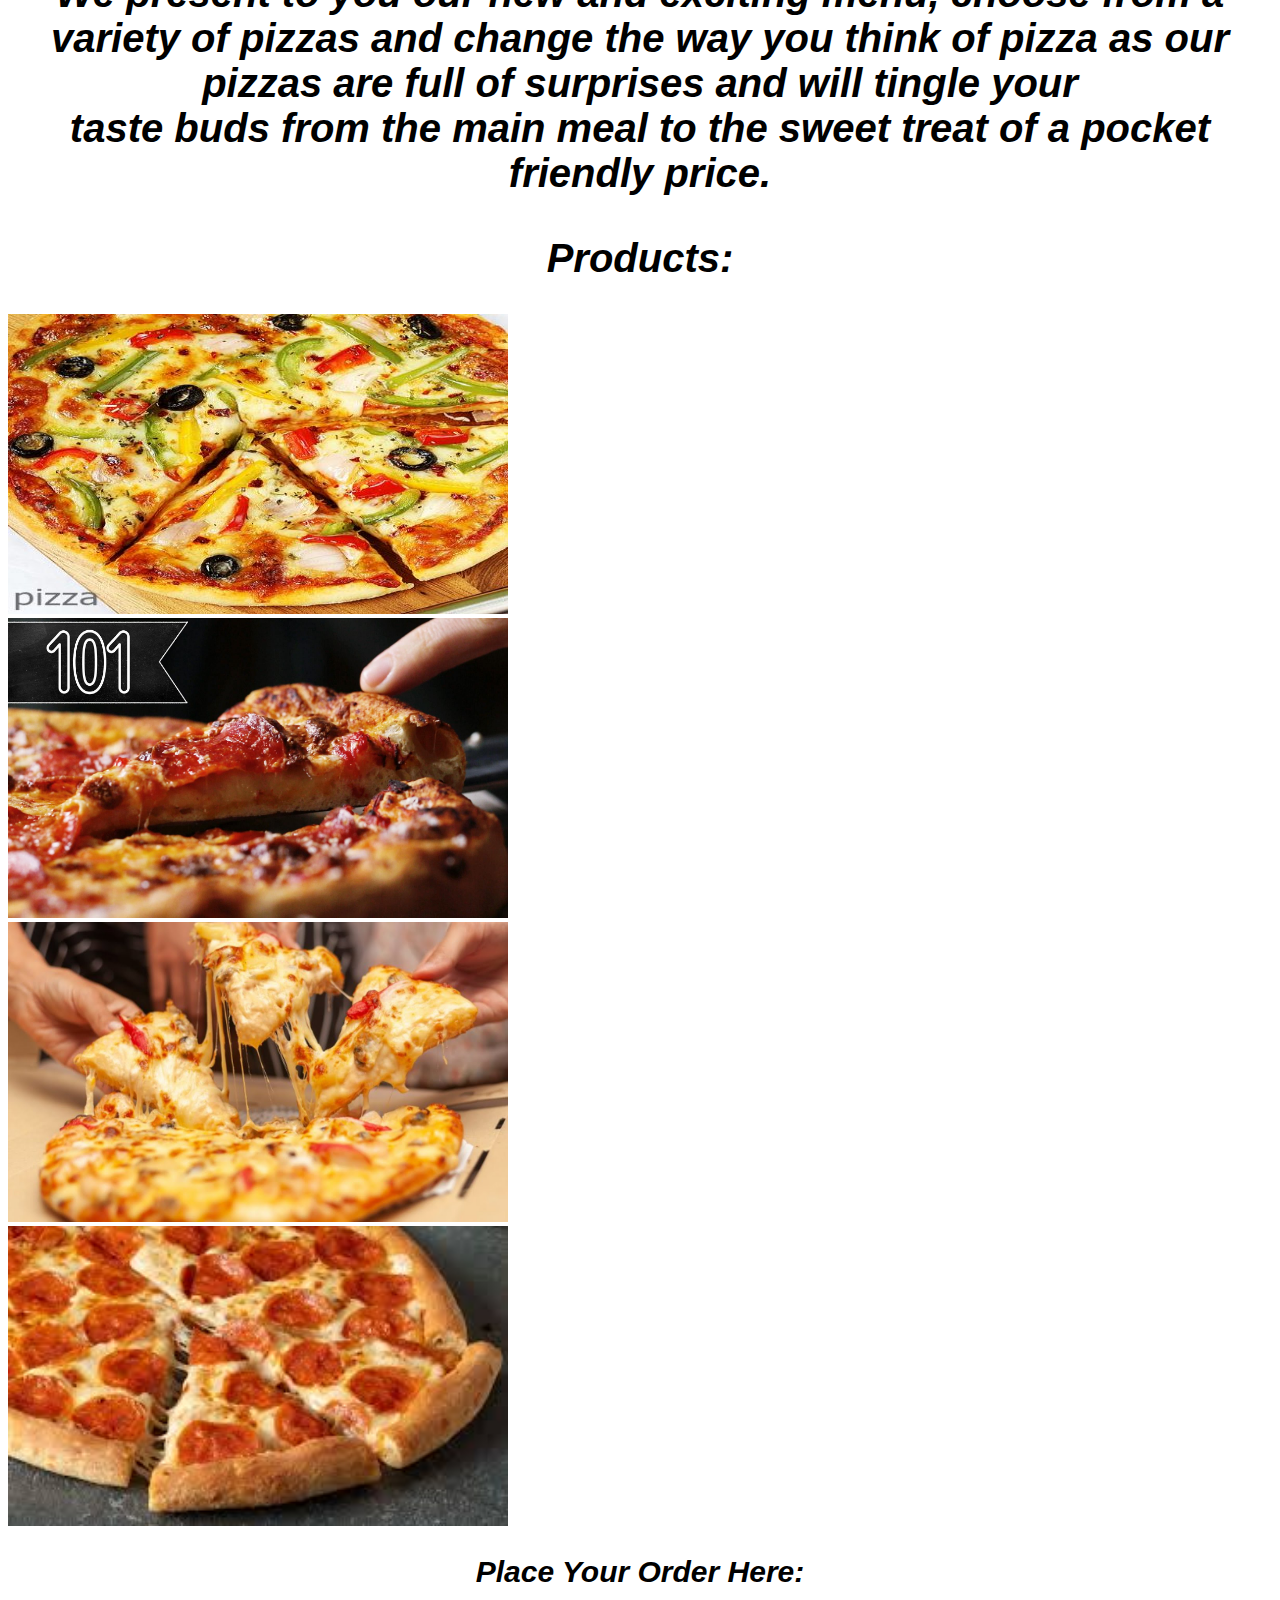
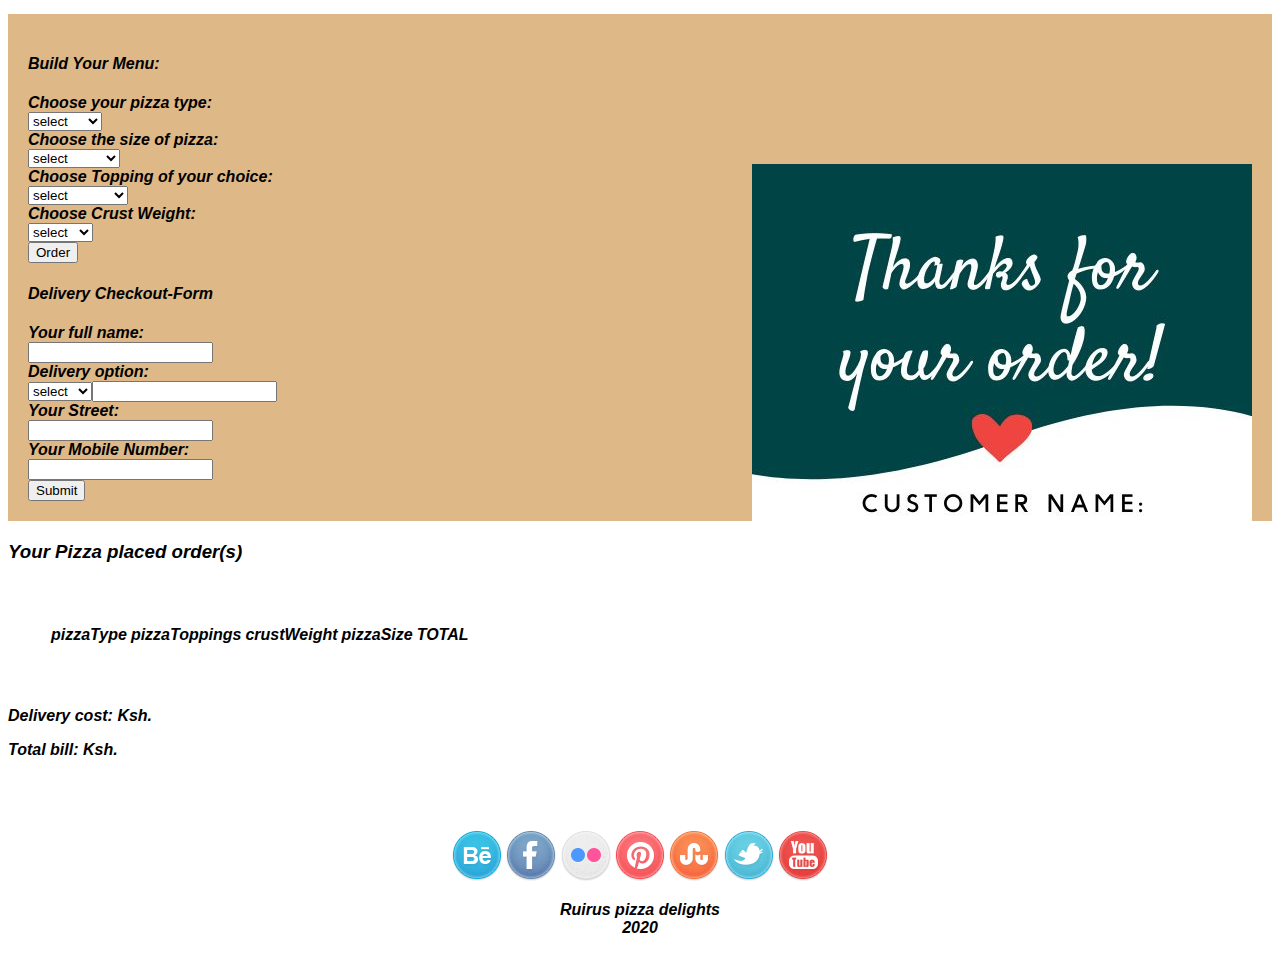
==== commit f6cb788d: "add changes" ====
--- a/index.html
+++ b/index.html
@@ -145,7 +145,7 @@
          </div>
          <div class="col-md-8 hidden" id="orders">
             <h3 id="header">Your Pizza placed order(s)</h3>
-            <table class="table" class="navbar-nav">
+            <table class="table table-striped table-dark">
                <thead>
                   <tr>
                      <th scope="col">pizzaType</th>
@@ -157,7 +157,6 @@
                </thead>
                <tbody id="bill-summary"></tbody>
          </div>
-      </div>
          </table>
          <p class="delivery-cost hidden">
             Delivery cost: Ksh. <span id="delivery-amount"></span>
@@ -166,9 +165,10 @@
             Total bill: Ksh. <span id="total-amount"></span>
          </p>
          <br /><br />
+        <footer style="text-align: center;" id="footer">
+         <div class="container">
          <div class="row">
             <div class="col-md-12">
-         <div id="footer">
             <img src="images/social/behance.png">
             <img src="images/social/facebook.png">
             <img src="images/social/flickr.png">
@@ -180,6 +180,8 @@
          </div>
       </div>
       </div>
+   </div>
+   </footer>
    </body>
    <script src="https://code.jquery.com/jquery-3.2.1.slim.min.js"
       integrity="sha384-KJ3o2DKtIkvYIK3UENzmM7KCkRr/rE9/Qpg6aAZGJwFDMVNA/GpGFF93hXpG5KkN"
--- a/css/styles.css
+++ b/css/styles.css
@@ -91,7 +91,7 @@
 }
 #footer {
           text-align: center;
-          background-color: gray;
+          padding-top: 20px;
 }
 #thankyou {
             float: right;
@@ -107,4 +107,4 @@
 .total-amount {
                 font-weight: bold
 }
-    +   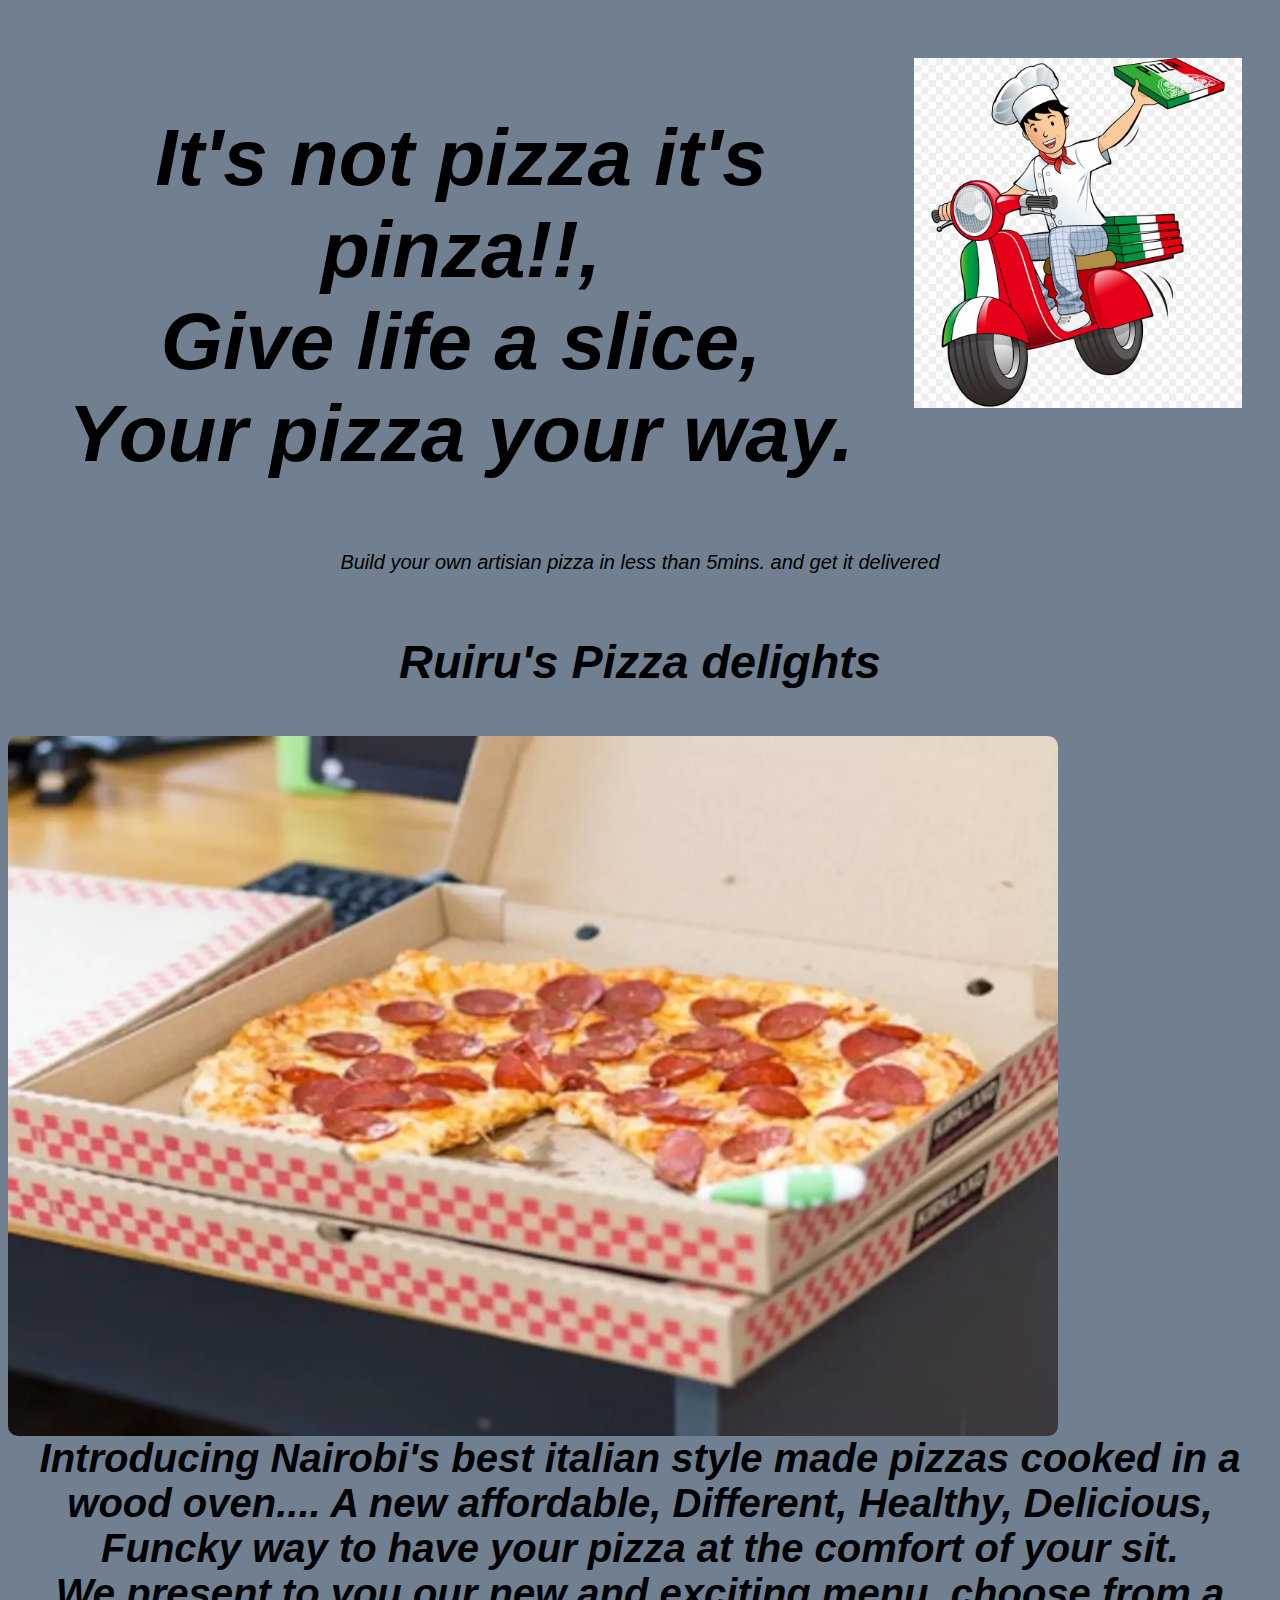
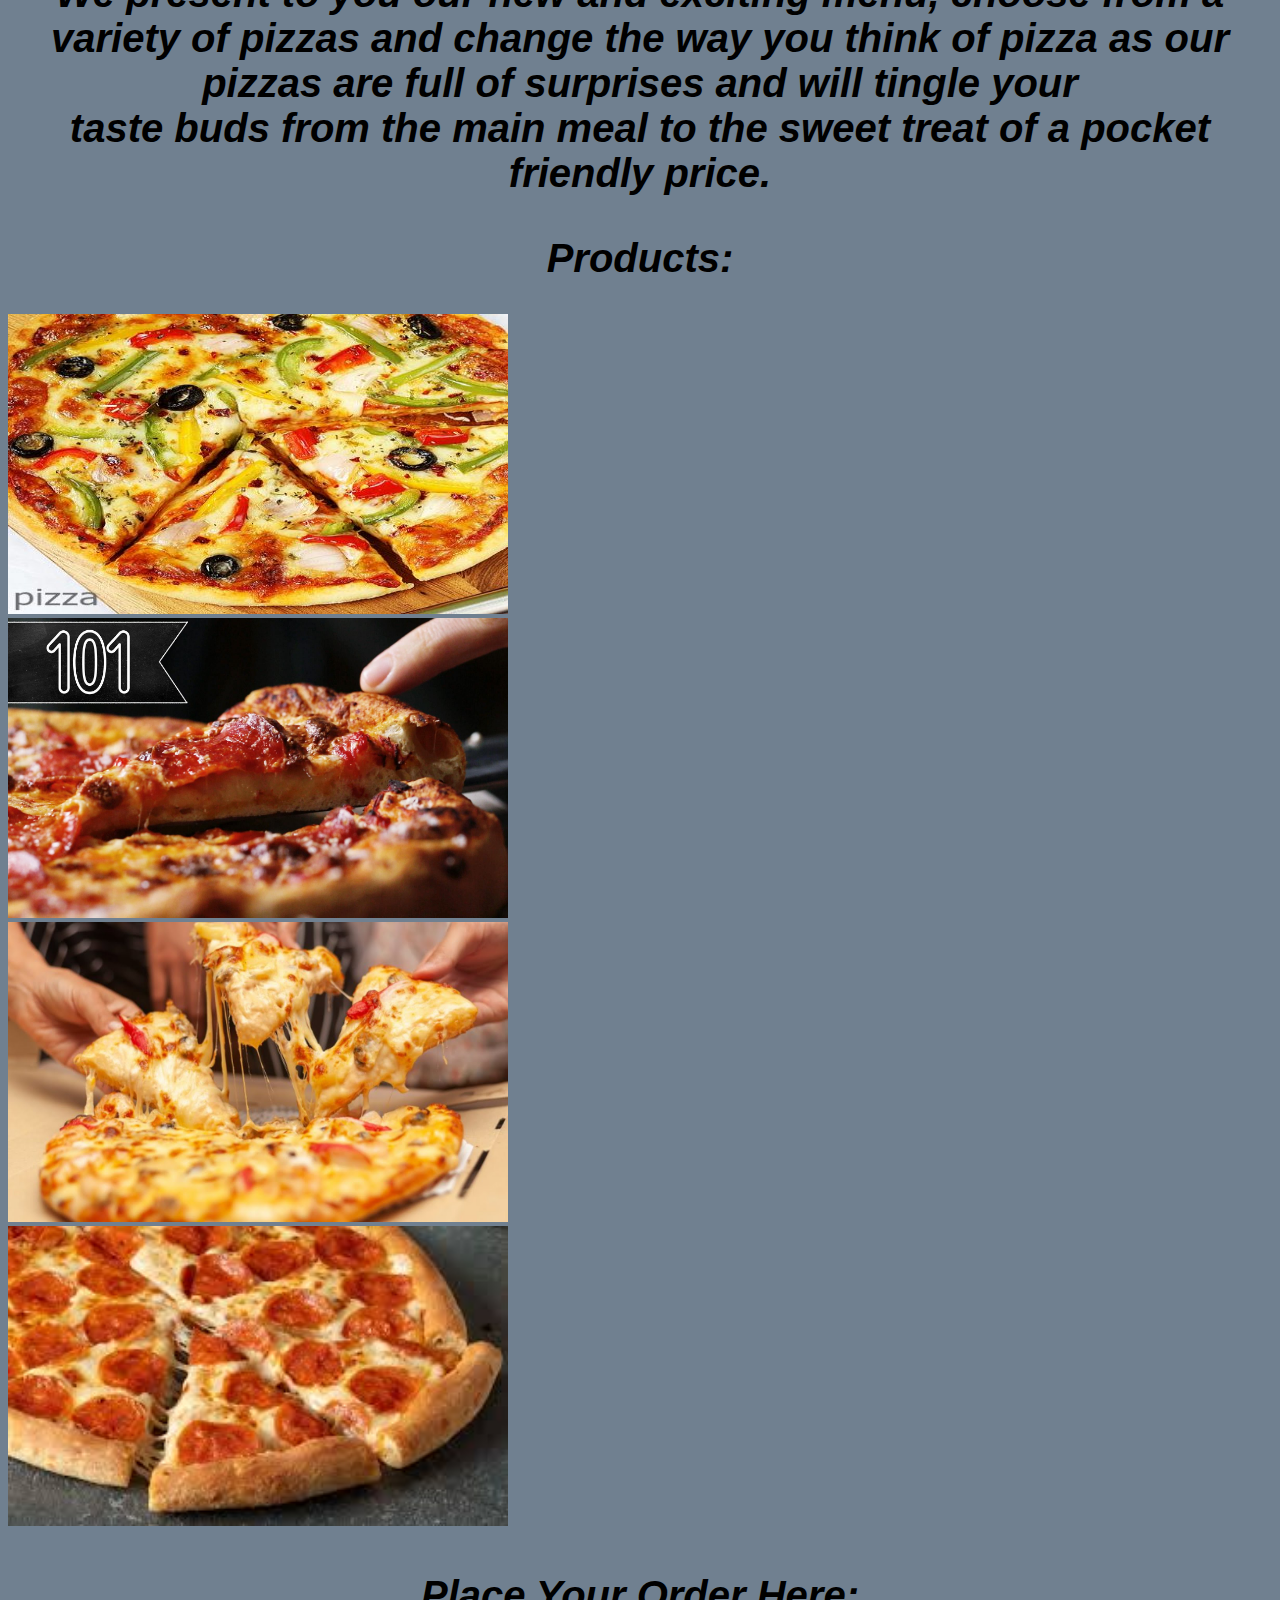
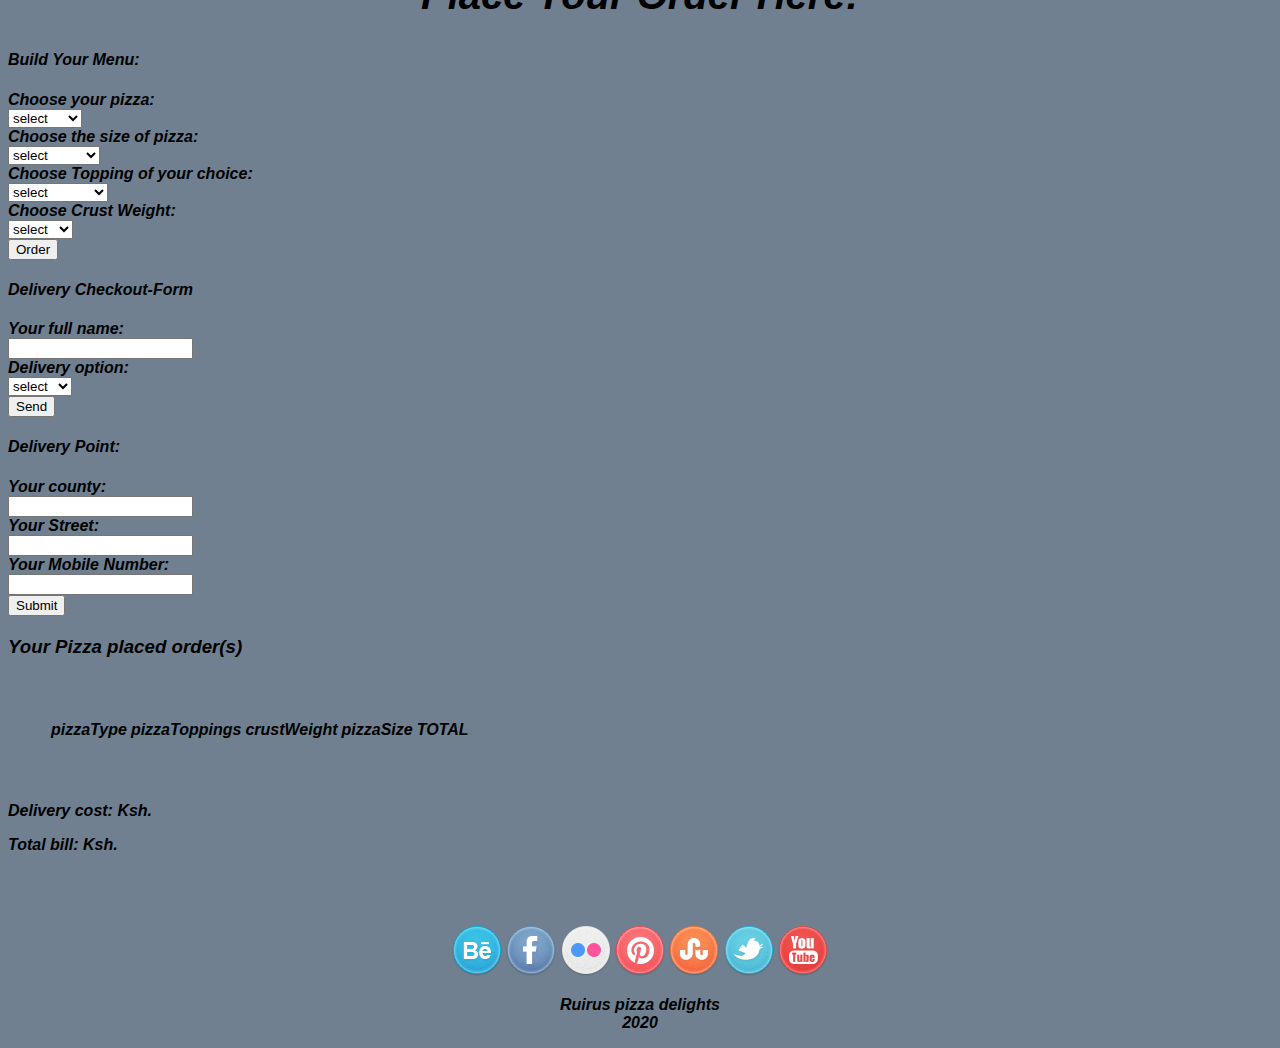
==== commit cb33a73e: "add final" ====
--- a/index.html
+++ b/index.html
@@ -54,23 +54,21 @@
             </div>
          </div>
       </div>
-      <h2>Place Your Order Here:</h2>
-      <img src="images/thankyou.jpeg" alt="delivery image" id="thankyou">
-      <div class="form">
-         <div id="row">
-            <div class="col-md-8">
-               <h4 class="menu">Build Your Menu:</h4>
-               <form id="myForm">
+      <h2 class="head">Place Your Order Here:</h2>
+      <div id="container-fluid">
+         <form class="form-control" class="form-group" id="myForm" method="post">
+            <h4 class="menu">Build Your Menu:</h4>
+            <div id="row" class="row">
+               <div class="col-sm-4">
                   <div class="form-group">
-                     <label for="pizzaType">Choose your pizza type:</label> </br>
+                     <label for="pizzaType">Choose your pizza:</label> </br>
                      <select id="pizzaType" name="pizzatype" class="form-control" required>
                         <option value="select">select</option>
                         <option value="Bbq">Bbq</option>
                         <option value="Chicken">Chicken</option>
                         <option value="Hawaian">Hawaian</option>
                         <option value="Veggie">veggie</option>
-                     </select>
-                  </div>
+                     </select> </div>
                   <div class="form-group">
                      <label for="pizzaSize">Choose the size of pizza:</label> <br />
                      <select id="pizzaSize" name="pizzaSize" class="form-control" required>
@@ -79,8 +77,7 @@
                         <option value="Regular">Regular</option>
                         <option value="Large">Large</option>
                         <option value="Extra-Large">Extra-Large</option>
-                     </select>
-                  </div>
+                     </select> </div>
                   <div class="form-group">
                      <label for="toppings">Choose Topping of your choice:</label> <br />
                      <select id="pizzaToppings" name="pizzaToppings" class="form-control" required>
@@ -89,8 +86,7 @@
                         <option value="Cheese">Extra cheese</option>
                         <option value="Meat">Meat</option>
                         <option value="Chicken">Chicken</option>
-                     </select>
-                  </div>
+                     </select> </div>
                   <div class="form-group">
                      <label for="crust">Choose Crust Weight:</label> <br />
                      <select id="crustWeight" name="crustWeight" class="form-control" required>
@@ -99,48 +95,53 @@
                         <option value="Thick">Thick</option>
                         <option value="Double">Double</option>
                         <option value="Crispy">Crispy</option>
-                     </select>
-                  </div>
+                     </select> </div>
                   <button class="btn btn-primary">Order</button>
-               </form>
+               </div>
+         </form>
+         <div class="col-sm-4 checkout-options hidden">
+            <div class="container">
+               <div class="row">
+                  <form id="checkout-form">
+                     <h4 class="delivery">Delivery Checkout-Form</h4>
+                     <div class="form-group">
+                        <label for="name">Your full name:</label> <br />
+                        <input type="text" class="form-control" id="name" required />
+                     </div>
+                     <div class="form-group">
+                        <label for="delivery">Delivery option:</label>
+                        <br />
+                        <select id="delivery-option" name="delivery" class="form-control" required>
+                           <br />
+                           <option value="select">select</option>
+                           <option value="collect">Collect</option>
+                           <option value="deliver">Deliver</option>
+                        </select> </div>
+                     <button class="btn btn-primary">Send</button>
+                  </form>
+               </div>
             </div>
-            <div class="col-md-8 checkout-options hidden">
-               <form id="checkout-form">
-                  <h4 class="delivery">Delivery Checkout-Form</h4>
-                  <div class="form-group">
-                     <label for="name">Your full name:</label> <br />
-                     <input type="text" class="form-control" id="name" required />
-                  </div>
-                  <div class="form-group">
-                     <label for="delivery">Delivery option:</label>
-                     <br />
-                     <select id="delivery-option" name="delivery" class="form-control" required>
-                        <br />
-                        <option value="select">select</option>
-                        <option value="collect">Collect</option>
-                        <option value="deliver">Deliver</option>
-                  </div>
-                  <button class="btn btn-primary">Send</button>
-               </form>
-            </div>
-            <div class="col-md-8">
-               <h4 class="address">Delivery Point:</h4>
-               <form id="delivery-form">
-                  <div class="form-group">
-                     <label for="name">Your county:</label> <br />
-                     <input type="text" class="form-control" id="county" required />
-                  </div>
-                  <div class="form-group">
-                     <label for="name">Your Street:</label> <br />
-                     <input type="text" class="form-control" id="street" required />
-                  </div>
-                  <div class="form-group">
-                     <label for="name">Your Mobile Number:</label> <br />
-                     <input type="number" class="form-control" id="number" required />
-                  </div>
-                  <button class="btn btn-primary">Submit</button>
-               </form>
-            </div>
+         </div>
+         <div class="col-sm-4">
+            <div class="container">
+               <div class="row">
+                  <form id="delivery-form">
+                     <h4 class="address">Delivery Point:</h4>
+                     <div class="form-group">
+                        <label for="name">Your county:</label> <br />
+                        <input type="text" class="form-control" id="county" required />
+                     </div>
+                     <div class="form-group">
+                        <label for="name">Your Street:</label> <br />
+                        <input type="text" class="form-control" id="street" required />
+                     </div>
+                     <div class="form-group">
+                        <label for="name">Your Mobile Number:</label> <br />
+                        <input type="number" class="form-control" id="number" required />
+                     </div>
+                     <button class="btn btn-primary">Submit</button>
+                  </form>
+               </div>
             </div>
          </div>
          <div class="col-md-8 hidden" id="orders">
@@ -165,23 +166,17 @@
             Total bill: Ksh. <span id="total-amount"></span>
          </p>
          <br /><br />
-        <footer style="text-align: center;" id="footer">
-         <div class="container">
-         <div class="row">
-            <div class="col-md-12">
-            <img src="images/social/behance.png">
-            <img src="images/social/facebook.png">
-            <img src="images/social/flickr.png">
-            <img src="images/social/pinterest.png">
-            <img src="images/social/stumble_upon.png">
-            <img src="images/social/twitter.png">
-            <img src="images/social/you_tube.png">
-            <p>Ruirus pizza delights <br />2020</p>
-         </div>
-      </div>
-      </div>
-   </div>
-   </footer>
+         <footer style="text-align: center;" id="footer">
+                     <img src="images/social/behance.png">
+                     <img src="images/social/facebook.png">
+                     <img src="images/social/flickr.png">
+                     <img src="images/social/pinterest.png">
+                     <img src="images/social/stumble_upon.png">
+                     <img src="images/social/twitter.png">
+                     <img src="images/social/you_tube.png">
+                     <p>Ruirus pizza delights <br />2020</p>
+                  </div>
+      </footer>
    </body>
    <script src="https://code.jquery.com/jquery-3.2.1.slim.min.js"
       integrity="sha384-KJ3o2DKtIkvYIK3UENzmM7KCkRr/rE9/Qpg6aAZGJwFDMVNA/GpGFF93hXpG5KkN"
--- a/css/styles.css
+++ b/css/styles.css
@@ -107,4 +107,6 @@
 .total-amount {
                 font-weight: bold
 }
-   +body           {
+                   background-color: slategrey;
+}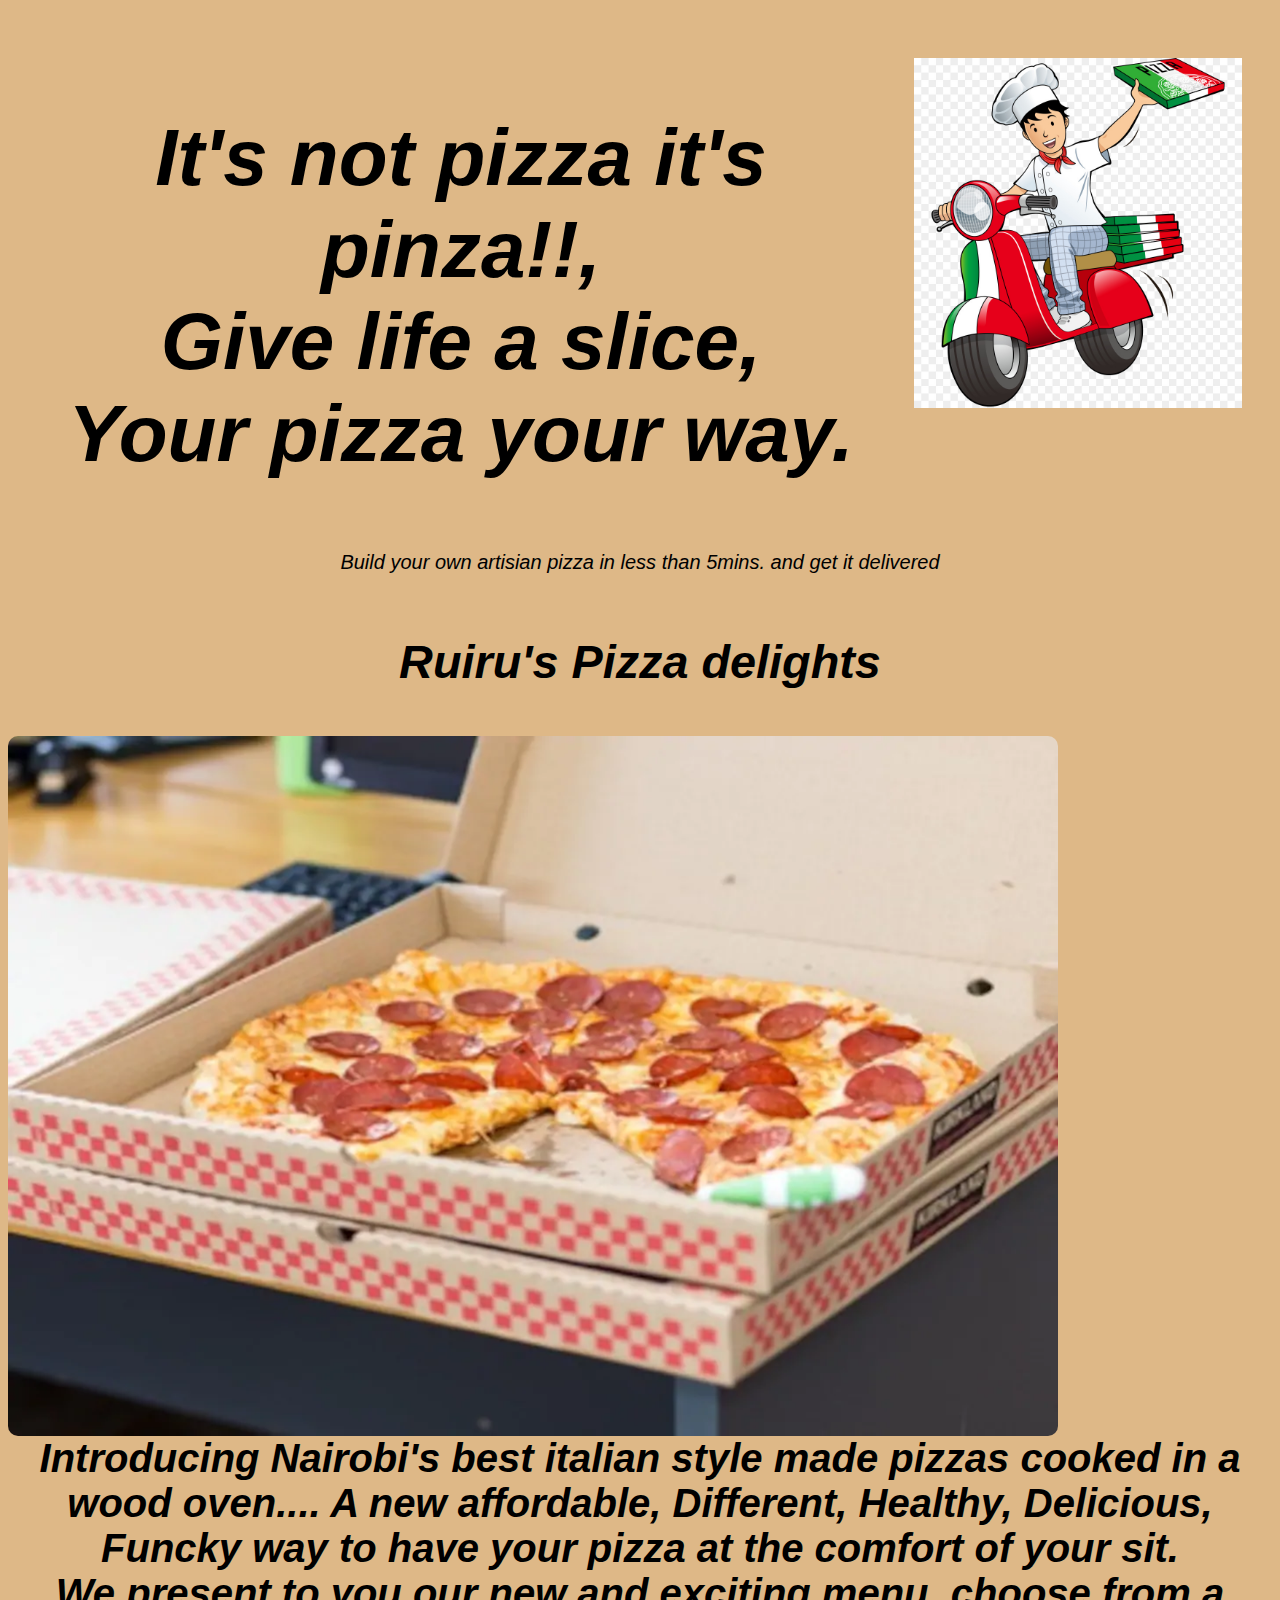
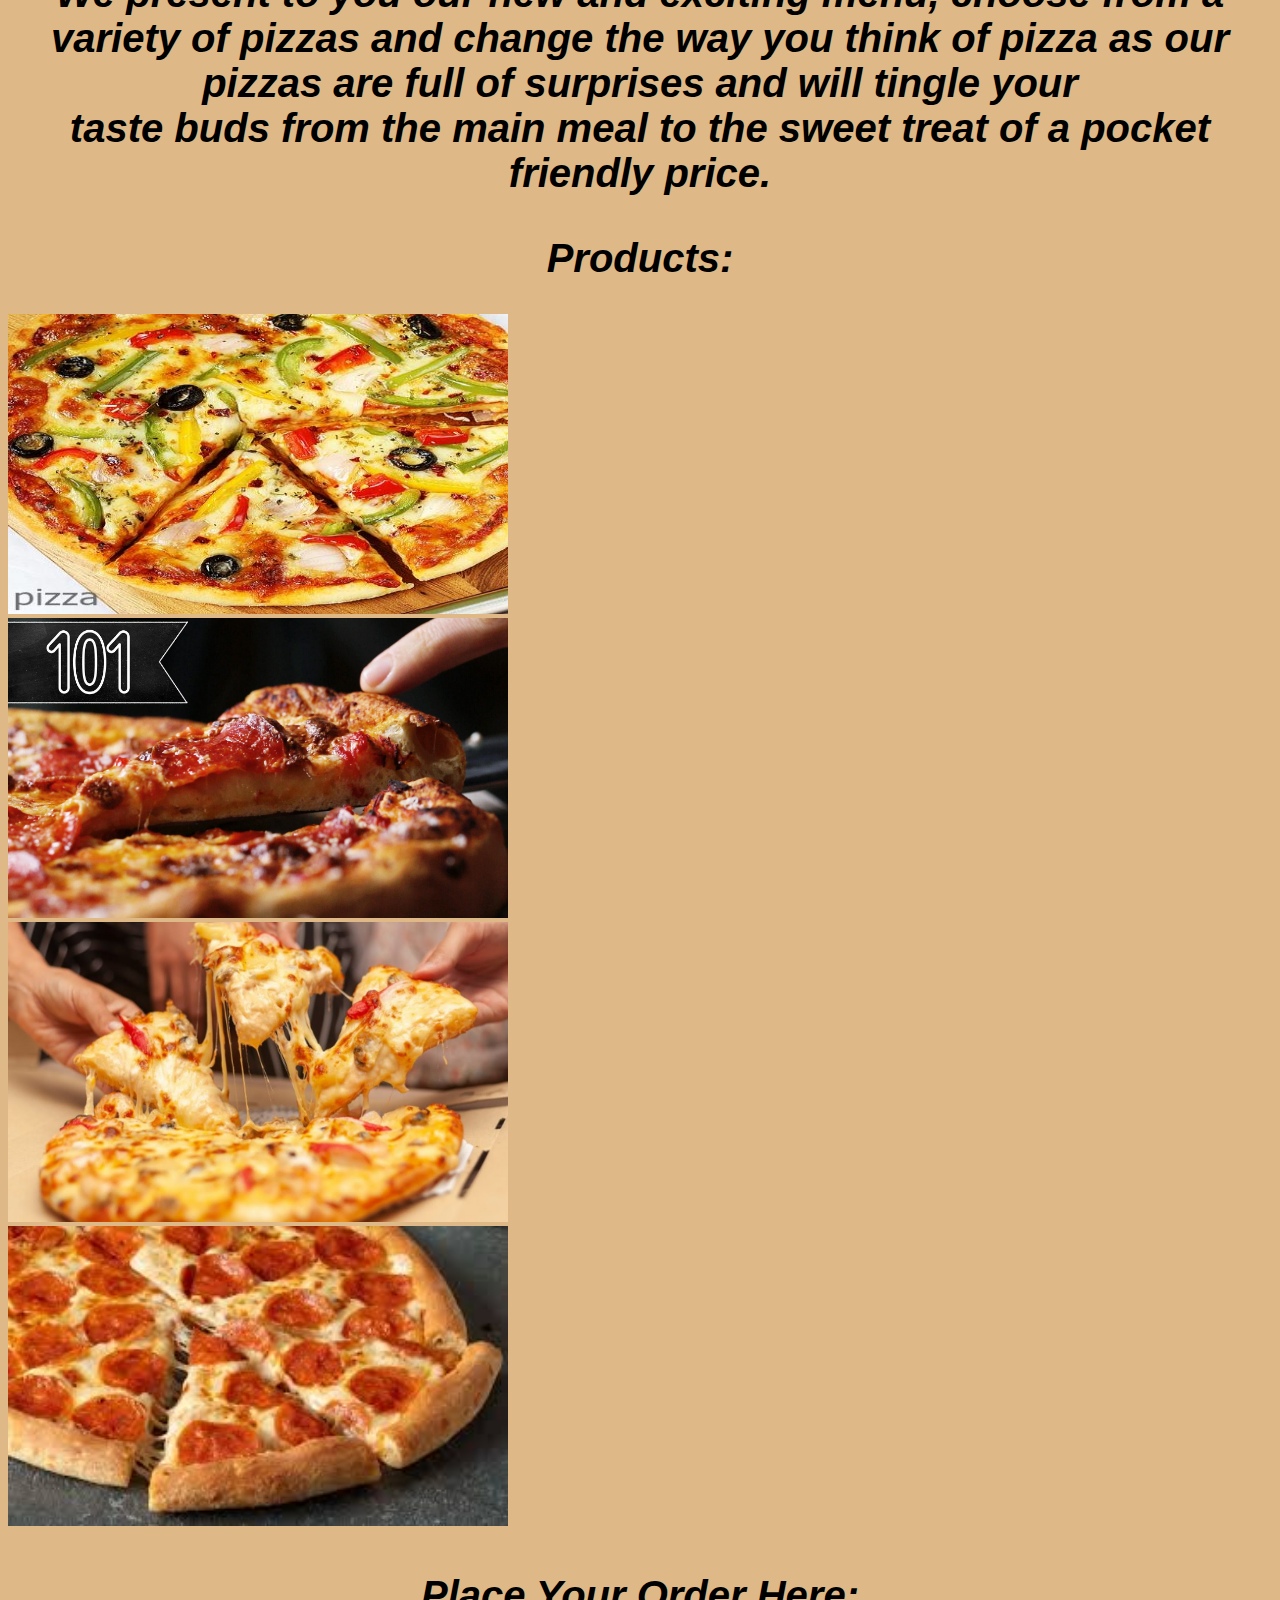
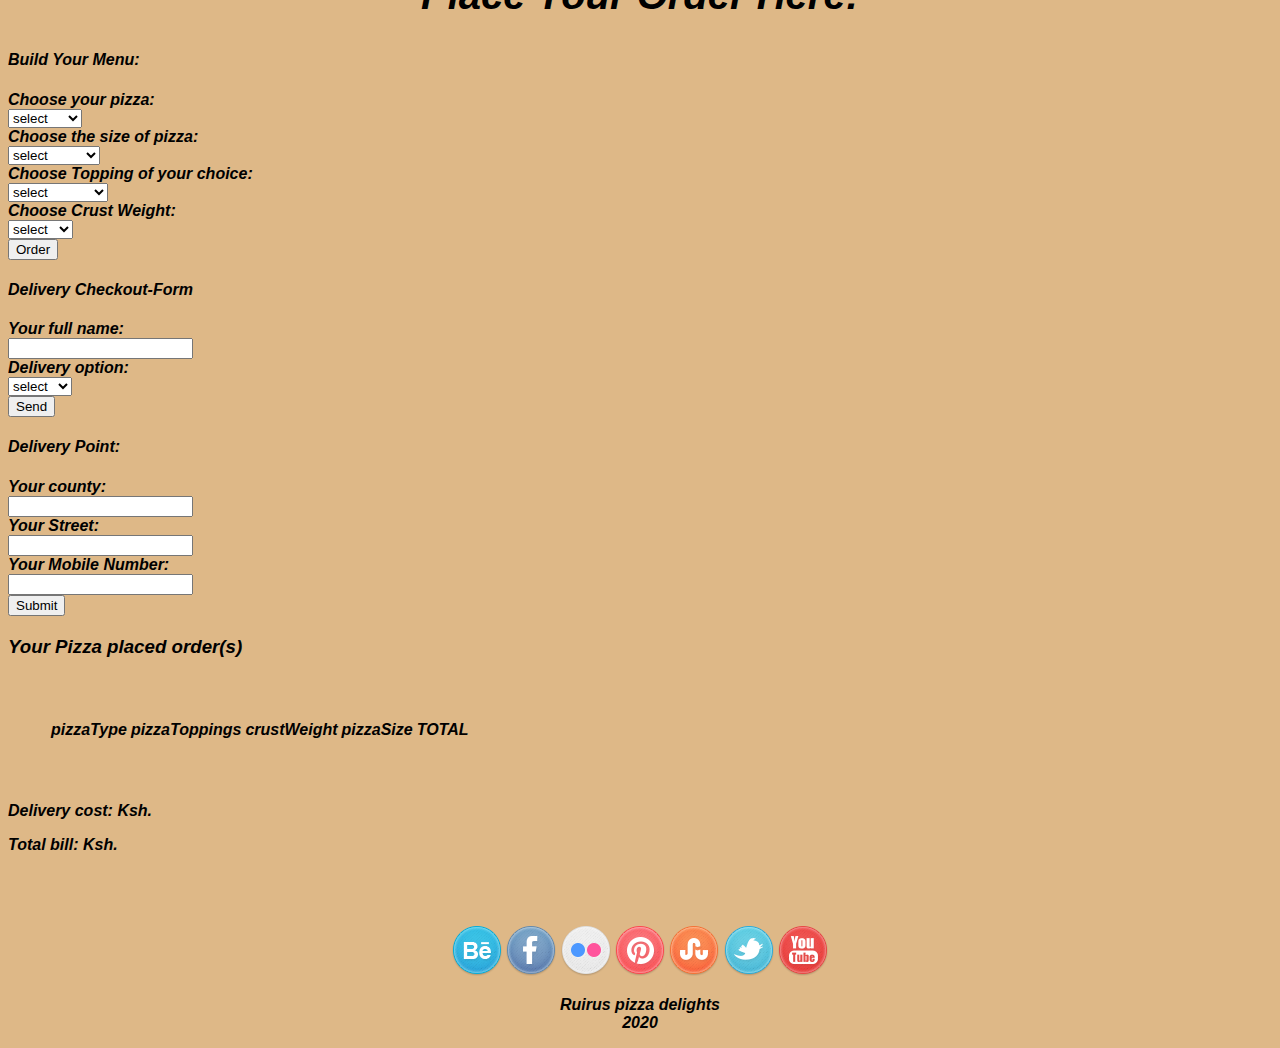
==== commit 69716a34: "add final change" ====
--- a/index.html
+++ b/index.html
@@ -56,10 +56,10 @@
       </div>
       <h2 class="head">Place Your Order Here:</h2>
       <div id="container-fluid">
-         <form class="form-control" class="form-group" id="myForm" method="post">
+         <form class="form-control" class="form-group" id="myForm">
             <h4 class="menu">Build Your Menu:</h4>
             <div id="row" class="row">
-               <div class="col-sm-4">
+               <div class="col-md-4">
                   <div class="form-group">
                      <label for="pizzaType">Choose your pizza:</label> </br>
                      <select id="pizzaType" name="pizzatype" class="form-control" required>
@@ -99,7 +99,7 @@
                   <button class="btn btn-primary">Order</button>
                </div>
          </form>
-         <div class="col-sm-4 checkout-options hidden">
+         <div class="col-md-4 checkout-options hidden">
             <div class="container">
                <div class="row">
                   <form id="checkout-form">
@@ -122,7 +122,7 @@
                </div>
             </div>
          </div>
-         <div class="col-sm-4">
+         <div class="col-md-4">
             <div class="container">
                <div class="row">
                   <form id="delivery-form">
@@ -175,8 +175,8 @@
                      <img src="images/social/twitter.png">
                      <img src="images/social/you_tube.png">
                      <p>Ruirus pizza delights <br />2020</p>
+                  </footer>
                   </div>
-      </footer>
    </body>
    <script src="https://code.jquery.com/jquery-3.2.1.slim.min.js"
       integrity="sha384-KJ3o2DKtIkvYIK3UENzmM7KCkRr/rE9/Qpg6aAZGJwFDMVNA/GpGFF93hXpG5KkN"
--- a/css/styles.css
+++ b/css/styles.css
@@ -84,11 +84,6 @@
          text-align: center;
          font-family: -apple-system, BlinkMacSystemFont, 'Segoe UI', Roboto, Oxygen, Ubuntu, Cantarell, 'Open Sans', 'Helvetica Neue', sans-serif;
     }
-.form {
-        background-color: burlywood;
-        display: transparent;
-        padding: 20px;
-}
 #footer {
           text-align: center;
           padding-top: 20px;
@@ -107,6 +102,13 @@
 .total-amount {
                 font-weight: bold
 }
-body           {
-                   background-color: slategrey;
+.delivery, .address, .menu {
+                             font-family: -apple-system, BlinkMacSystemFont, 'Segoe UI', Roboto, Oxygen, Ubuntu, Cantarell, 'Open Sans', 'Helvetica Neue', sans-serif;
+                             font-weight: bold;
+}
+body {
+       background-color: burlywood;
+}
+#container-fluid {
+                   background-color: burlywood;
 }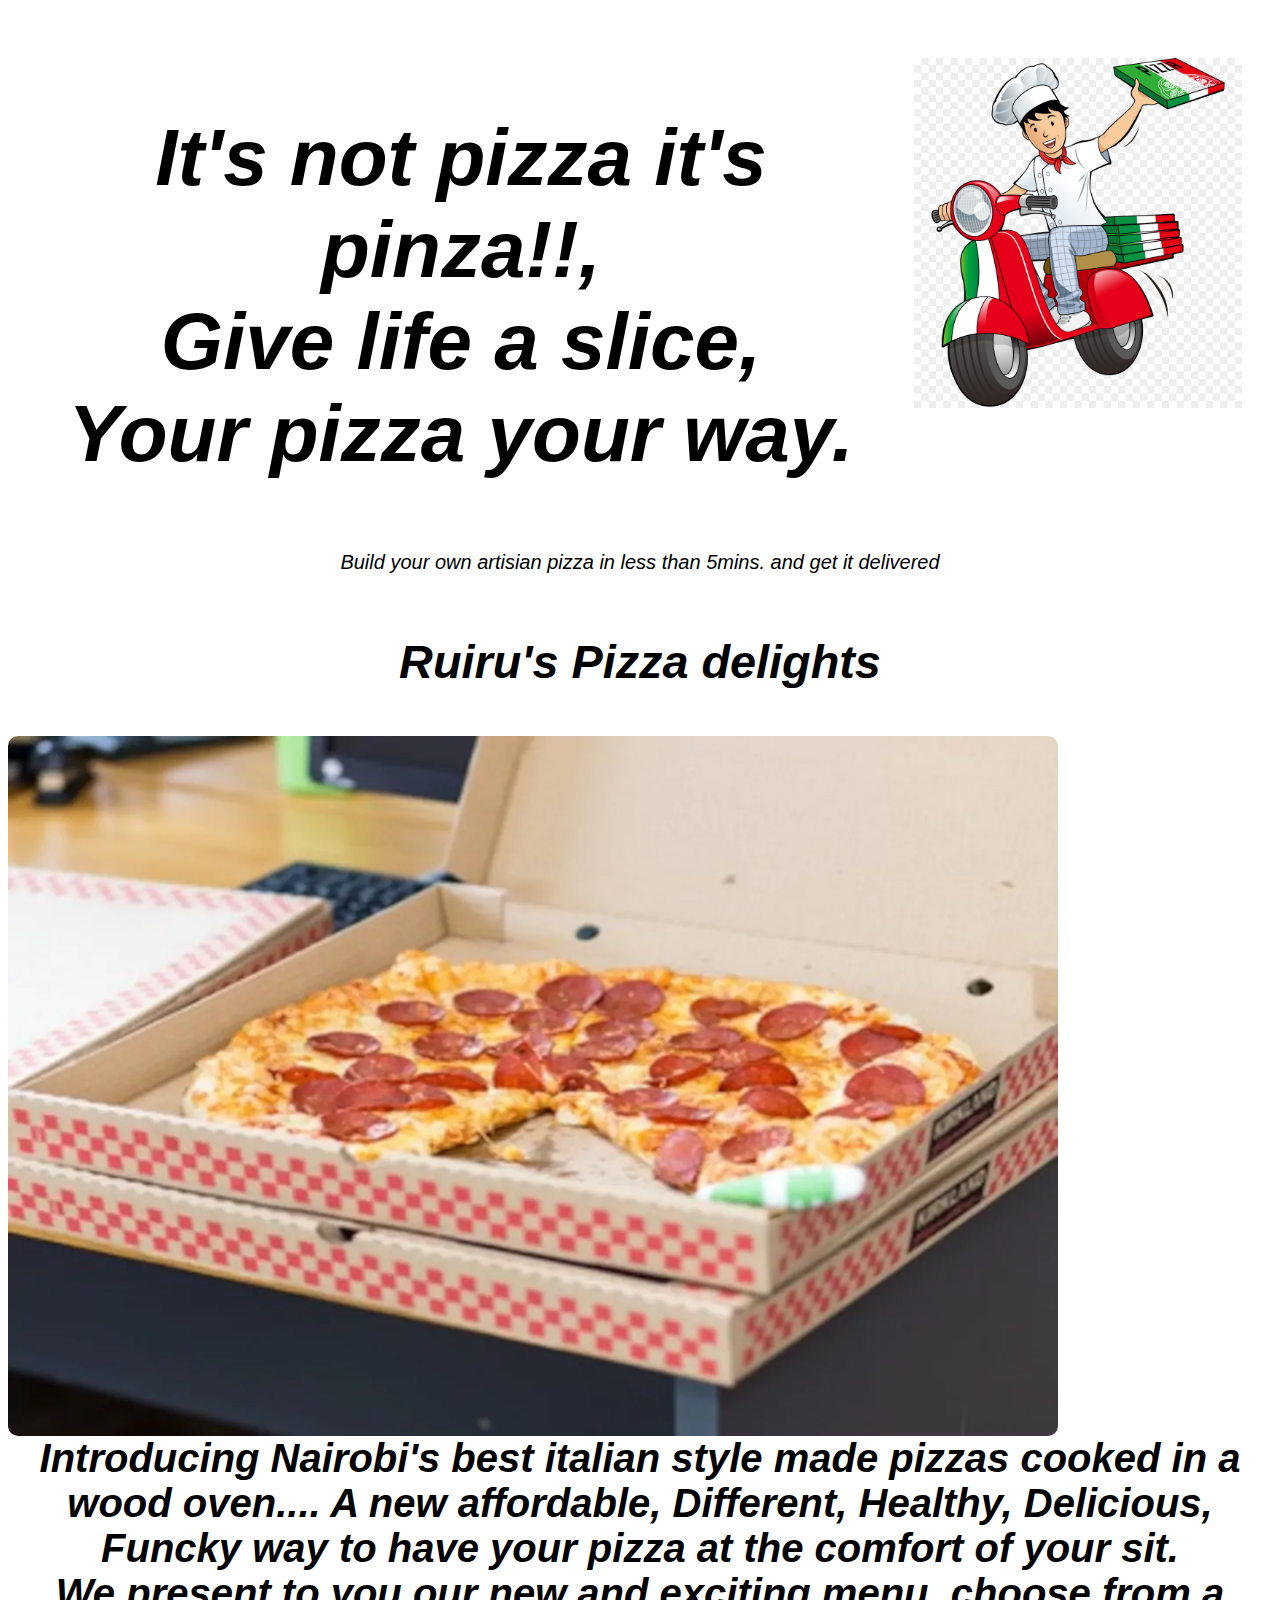
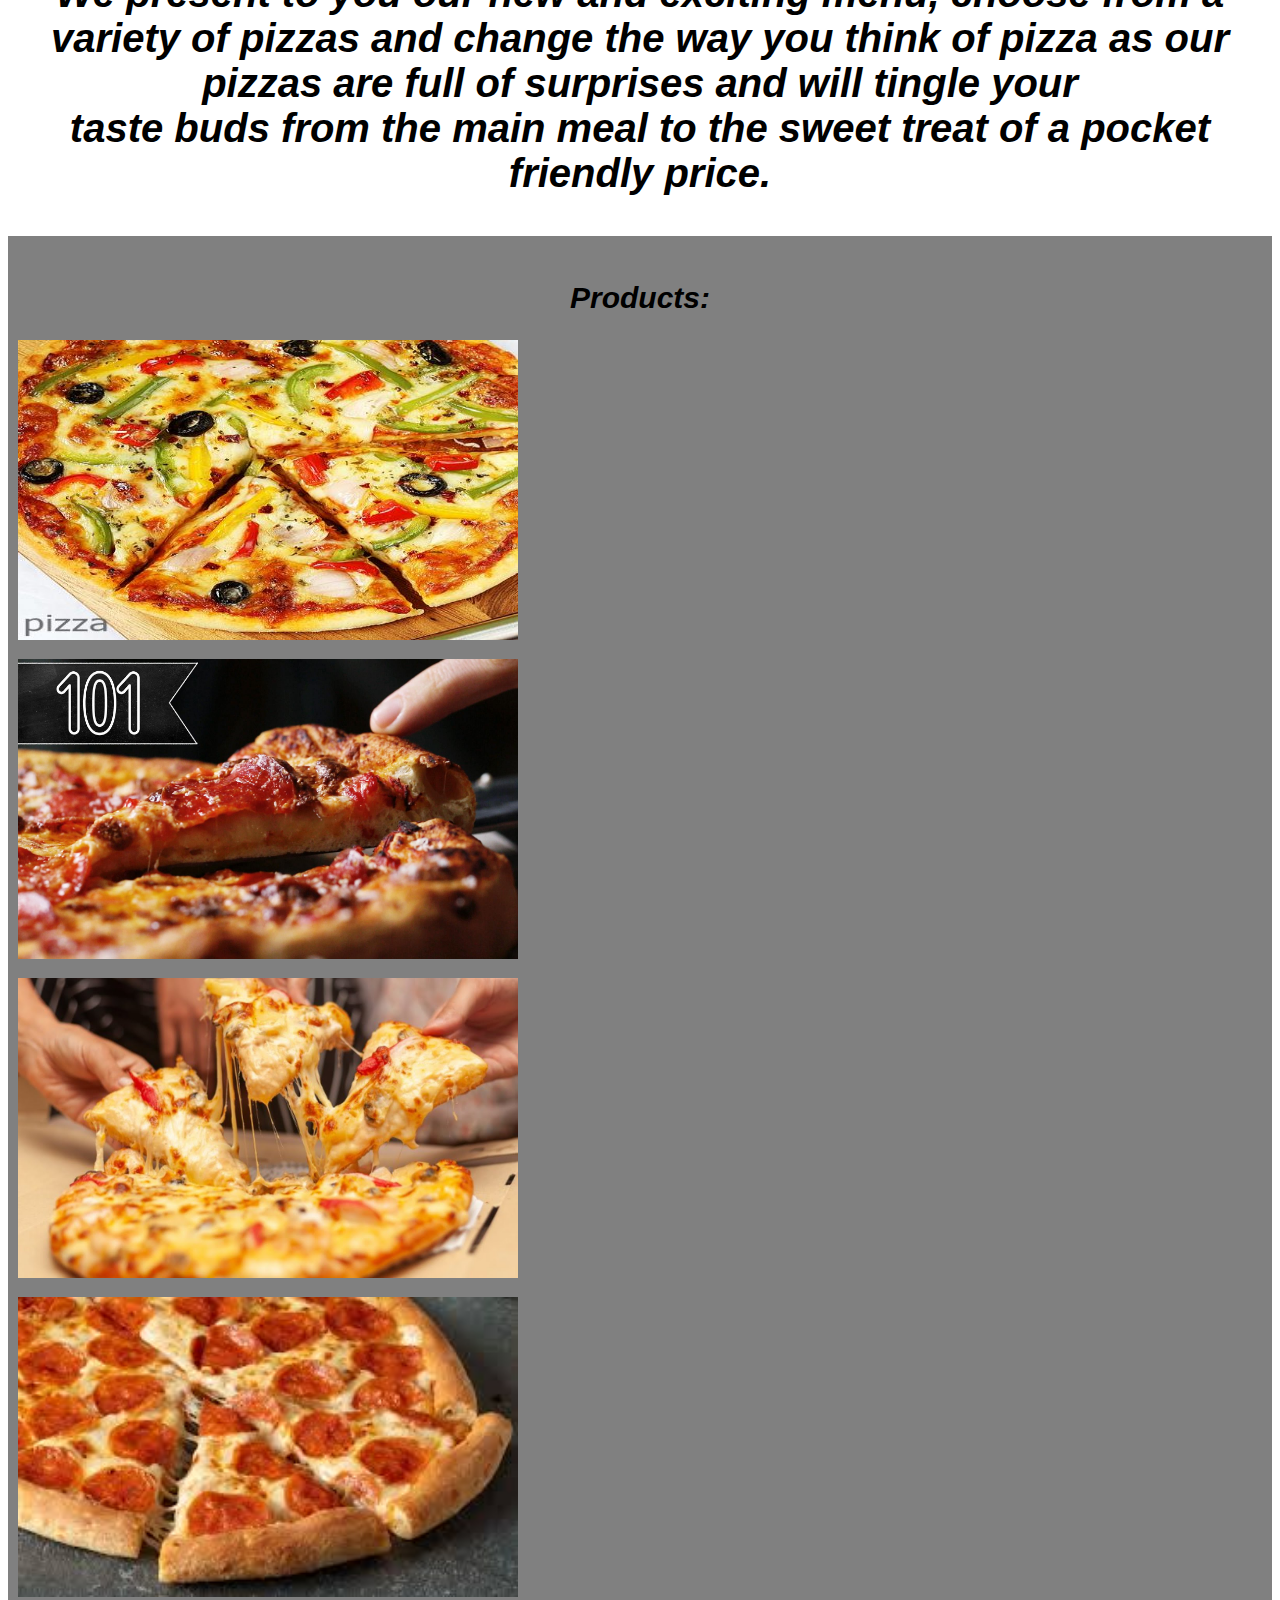
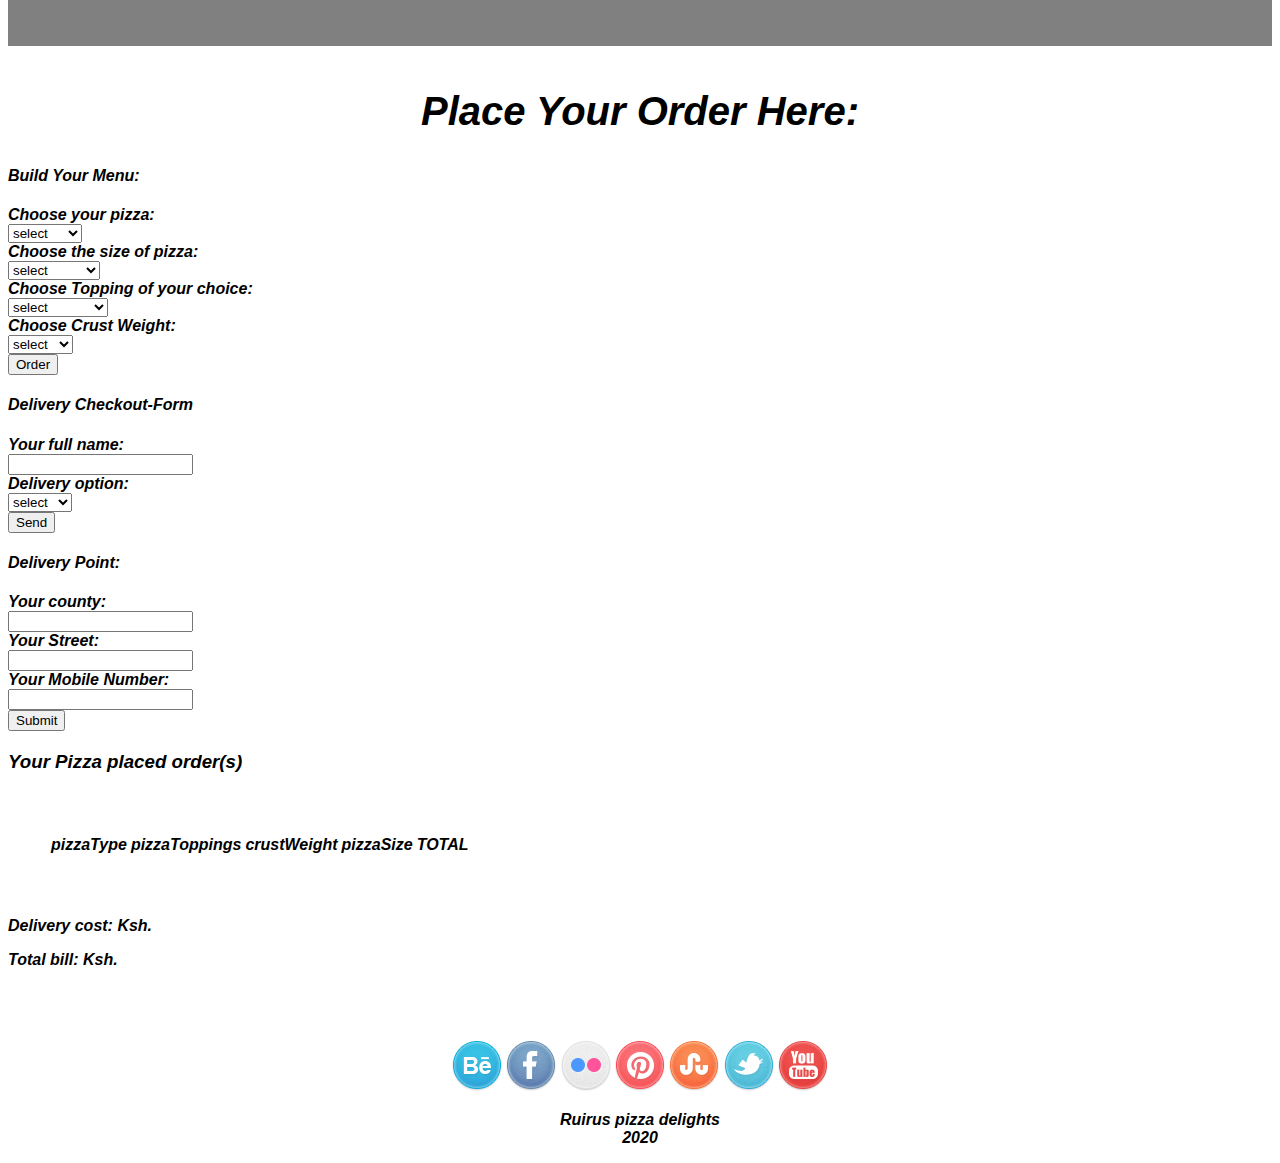
==== commit f14842fd: "add final change" ====
--- a/index.html
+++ b/index.html
@@ -30,30 +30,44 @@
             the sweet treat of a pocket friendly price.</p>
       </div>
       <div class="container-fluid">
-         <h2 class="products">Products:</h2>
+         <div class="products">
+         <h2 >Products:</h2>
          <div class="row">
             <div class="col-md-3">
-               <div class="card-img1">
+               <div class="card img1">
                   <img src="images/pizza4.jpg" alt="images of chicken pizza" class="image-fluid">
-               </div>
-            </div>
-            <div class="col-md-3">
-               <div class="card-img2">
+                  <div class="item1">
+                     <p id="dish">VEGGIE PIZZA</p>
+                   </div>
+               </div>
+            </div>
+            <div class="col-md-3">
+               <div class="card img2">
                   <img src="images/pizza1.jpg" alt="images of bbq pizza" class="image-fluid">
-               </div>
-            </div>
-            <div class="col-md-3">
-               <div class="card-img3">
+                  <div class="item2">
+                     <p id="dish">BBQ PIZZA</p>
+                   </div>
+               </div>
+            </div>
+            <div class="col-md-3">
+               <div class="card img3">
                   <img src="images/pizza2.jpg" alt="images of veggie pizza" class="image-fluid">
-               </div>
-            </div>
-            <div class="col-md-3">
-               <div class="card-img4">
+                  <div class="item3">
+                     <p id="dish">HAWAIAN PIZZA</p>
+                   </div>
+               </div>
+            </div>
+            <div class="col-md-3">
+               <div class="card img4">
                   <img src="images/pizza3.jpeg" alt="images of meat pizza" class="image-fluid">
+                  <div class="item4">
+                     <p id="dish">PERIPERI PIZZA</p>
+                   </div>
                </div>
             </div>
          </div>
       </div>
+   </div>
       <h2 class="head">Place Your Order Here:</h2>
       <div id="container-fluid">
          <form class="form-control" class="form-group" id="myForm">
--- a/css/styles.css
+++ b/css/styles.css
@@ -74,9 +74,6 @@
  #header {
            margin-top: 20px;
            font-weight: bold;
-         }
-.form-group {
-            overflow: hidden;
            }
 h2 {
          font-size: 30px;
@@ -88,14 +85,6 @@
           text-align: center;
           padding-top: 20px;
 }
-#thankyou {
-            float: right;
-            border-radius: 20px;
-            background-color: transparent;
-            padding-right: 20px;
-            padding-top: 150px;
-            padding-left: 10px;
-}
 .delivery-cost {
                  font-weight: bold;
 }
@@ -106,9 +95,33 @@
                              font-family: -apple-system, BlinkMacSystemFont, 'Segoe UI', Roboto, Oxygen, Ubuntu, Cantarell, 'Open Sans', 'Helvetica Neue', sans-serif;
                              font-weight: bold;
 }
-body {
-       background-color: burlywood;
-}
-#container-fluid {
-                   background-color: burlywood;
+#dish {
+       margin-top: 50%;
+       text-align: center;
+       font-size: 25px;
+   }
+.item1, .item2, .item3, .item4 {
+                                  width: 100%;
+                                 height: 100%;
+                                 background-color: white;
+                                 opacity: 0.6;
+                                 position: absolute;
+                                 top: 0em;
+                                 display: none;
+                                 color: black;
+                                 font-size: 20px;
+                               }
+.image-fluid:hover { 
+                     background-color: transparent; 
+                     padding: 5px;
+                     margin-bottom: 5px;                    
+                   }
+.img1, .img2, .img3, .img4 {
+                            margin: 10px;
+                            background-color: transparent;
+                           }                               
+.products{
+          padding-top: 20px;
+          padding-bottom: 30px;
+          background-color: gray;
 }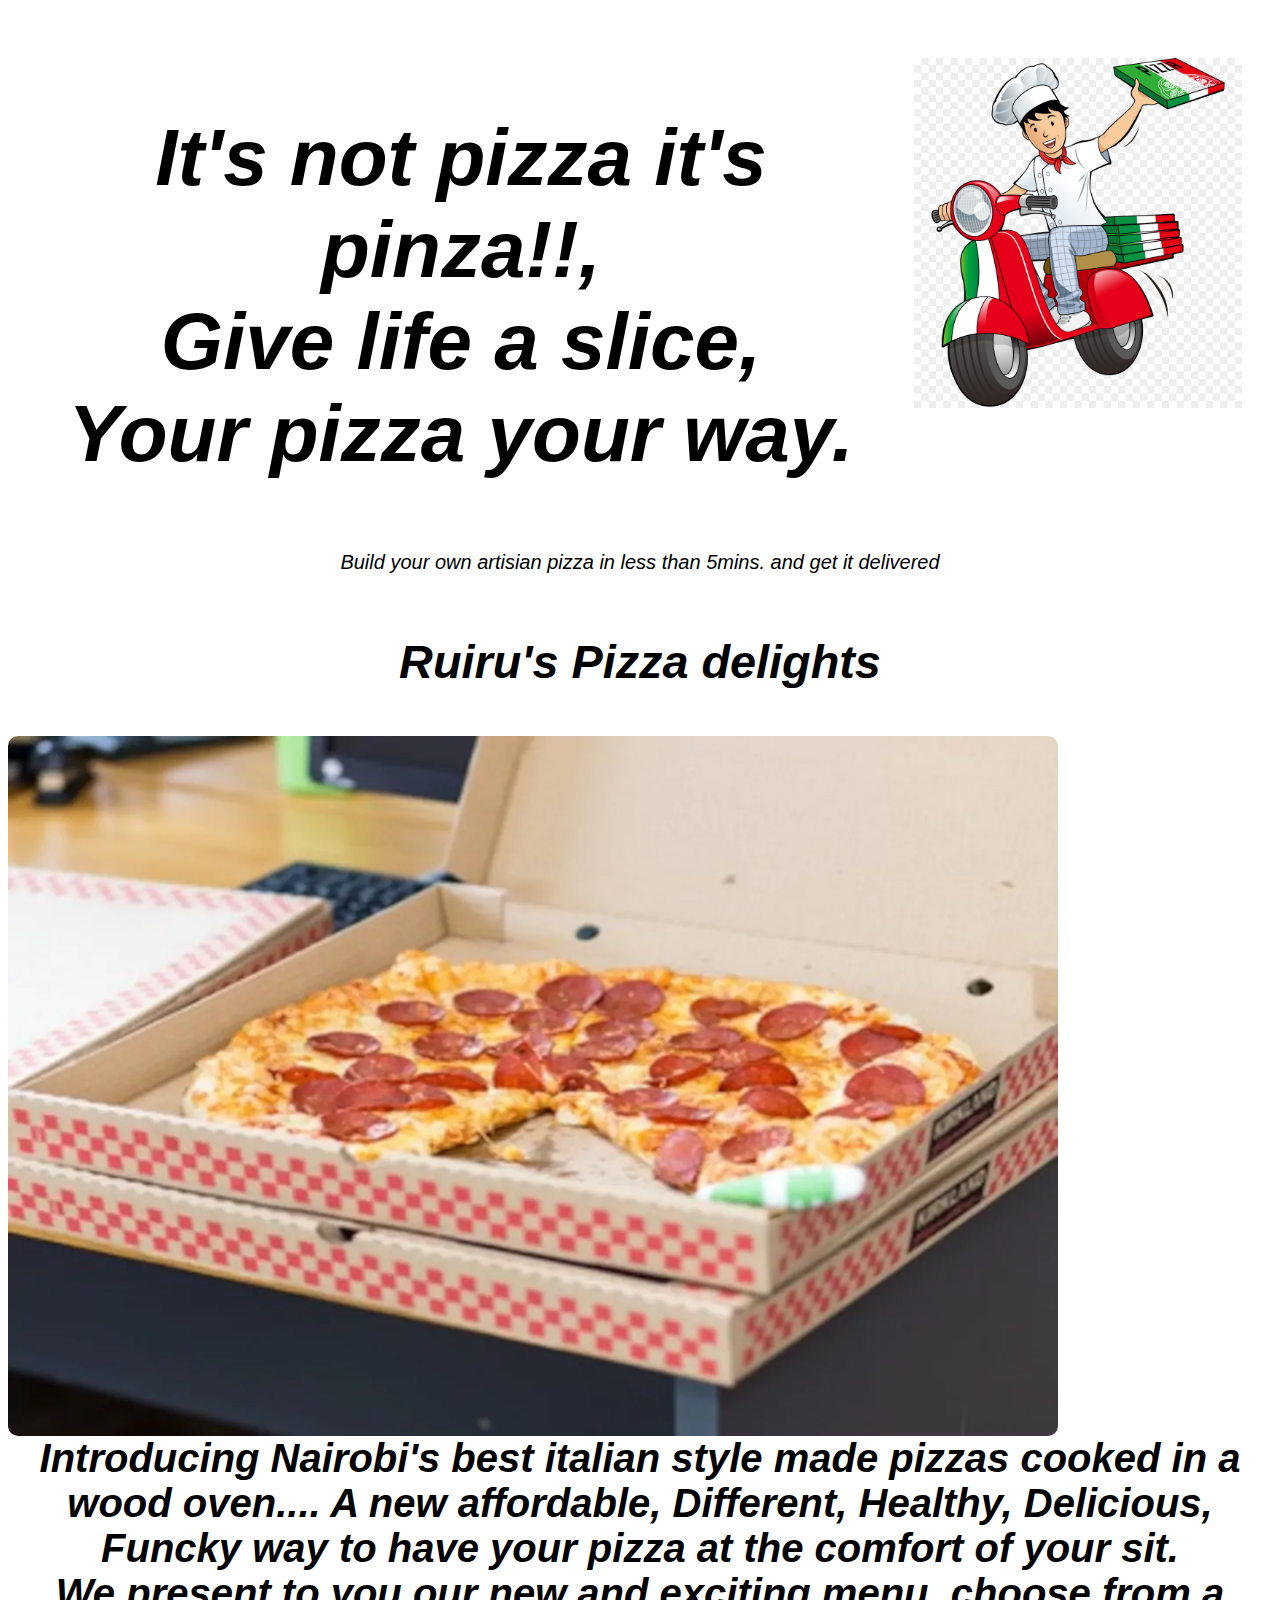
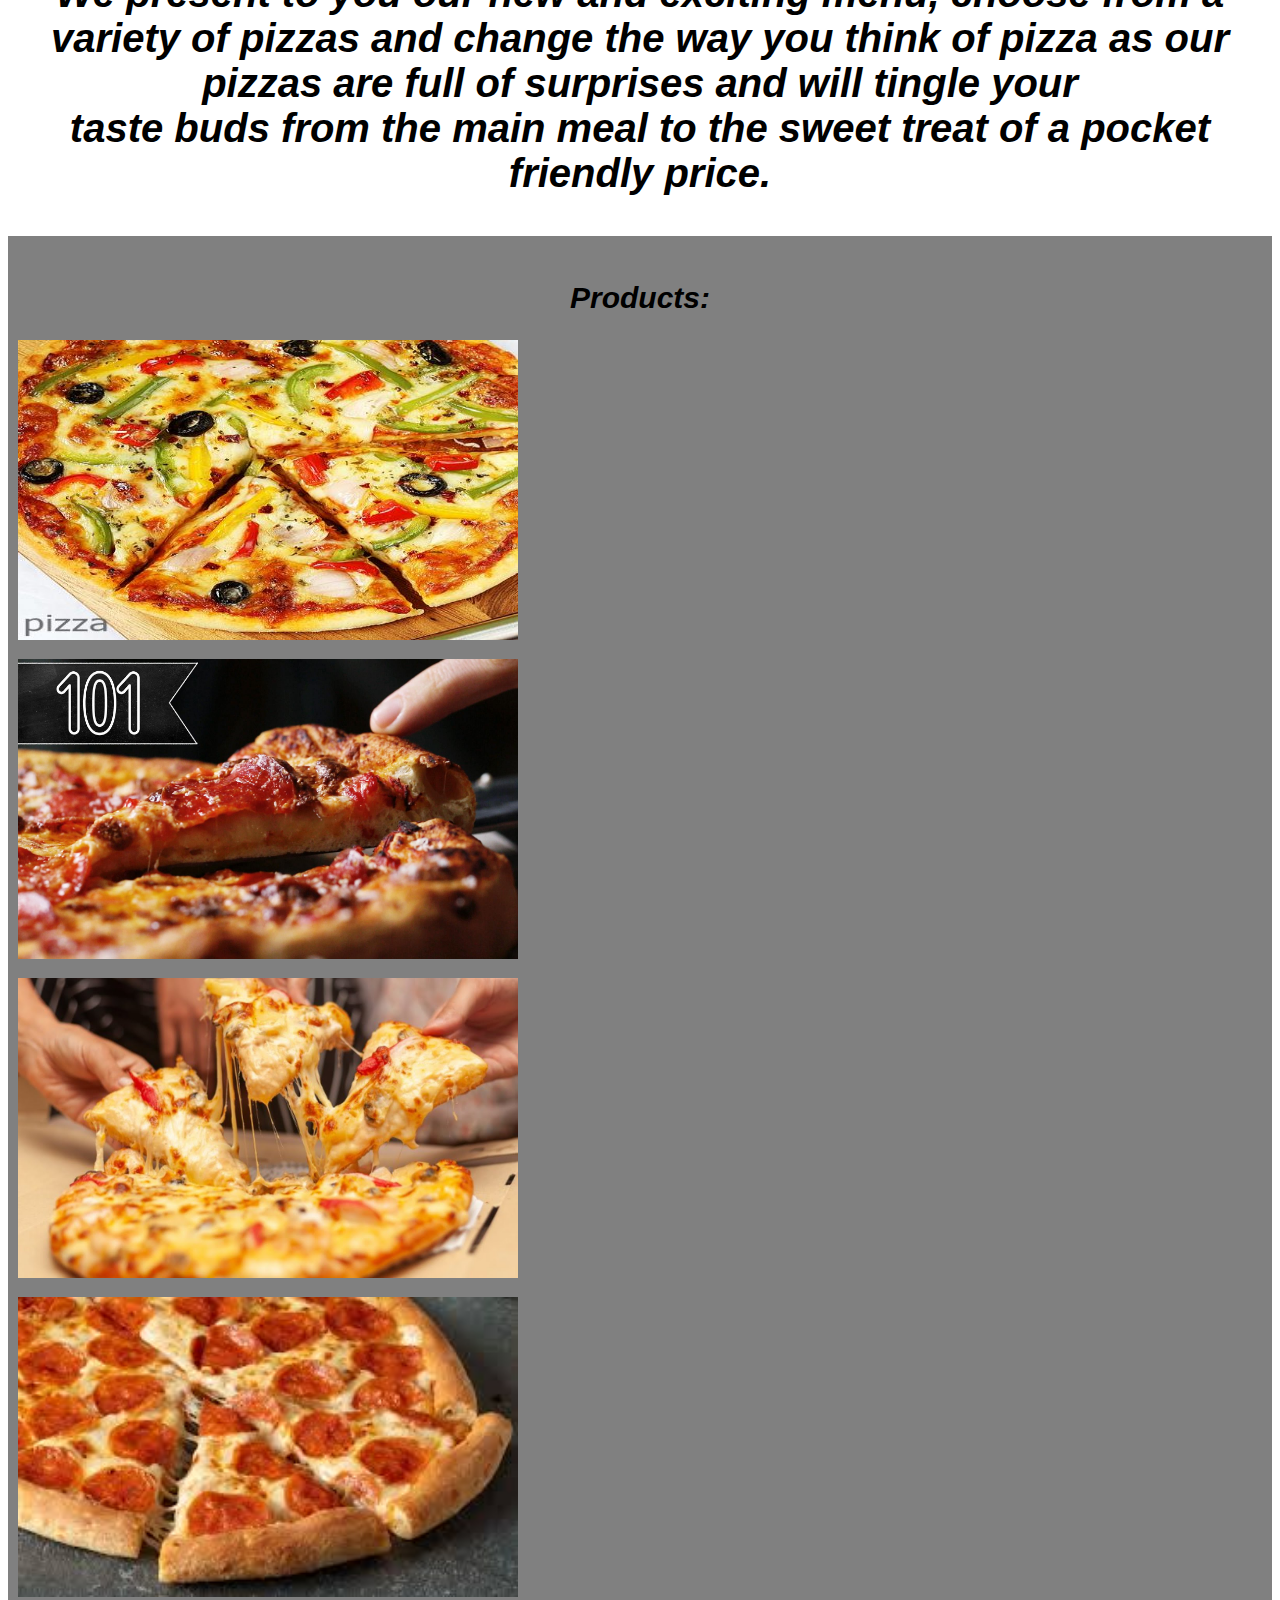
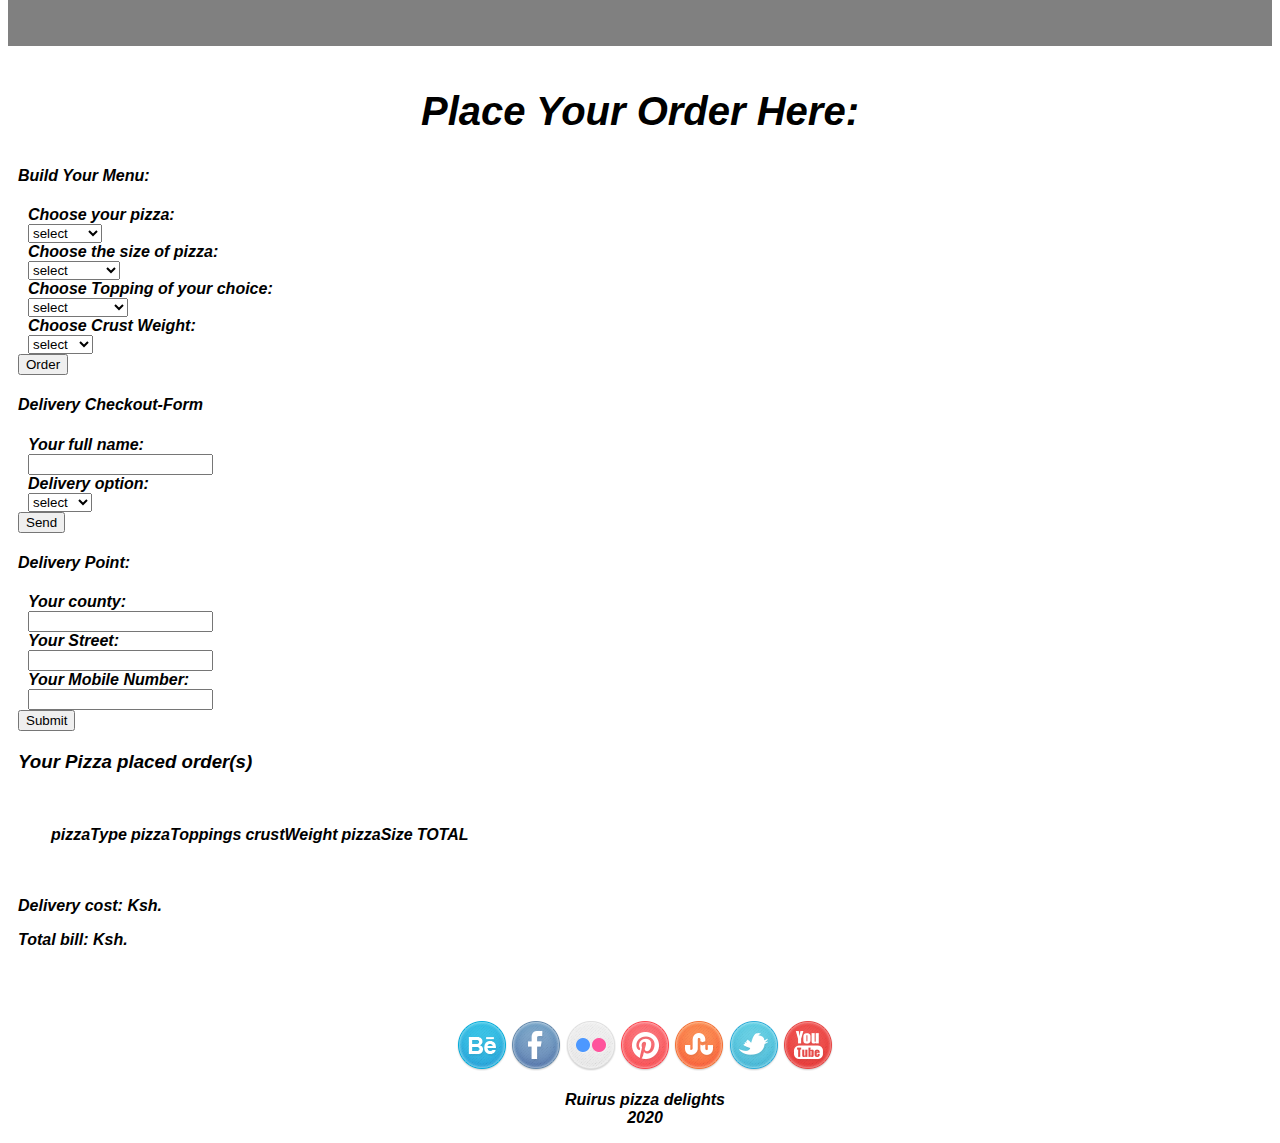
==== commit 27e56e41: "add all" ====
--- a/index.html
+++ b/index.html
@@ -70,7 +70,7 @@
    </div>
       <h2 class="head">Place Your Order Here:</h2>
       <div id="container-fluid">
-         <form class="form-control" class="form-group" id="myForm">
+         <form class="form-group" id="myForm">
             <h4 class="menu">Build Your Menu:</h4>
             <div id="row" class="row">
                <div class="col-md-4">
--- a/css/styles.css
+++ b/css/styles.css
@@ -67,7 +67,7 @@
     
 .table {
     padding: 30px;
-    margin: 30px;
+    margin: 20px;
     padding-left: 10px;
     border-width: 0ch;
     }
@@ -124,4 +124,7 @@
           padding-top: 20px;
           padding-bottom: 30px;
           background-color: gray;
+}
+.form-group {
+             margin-left: 10px;
 }